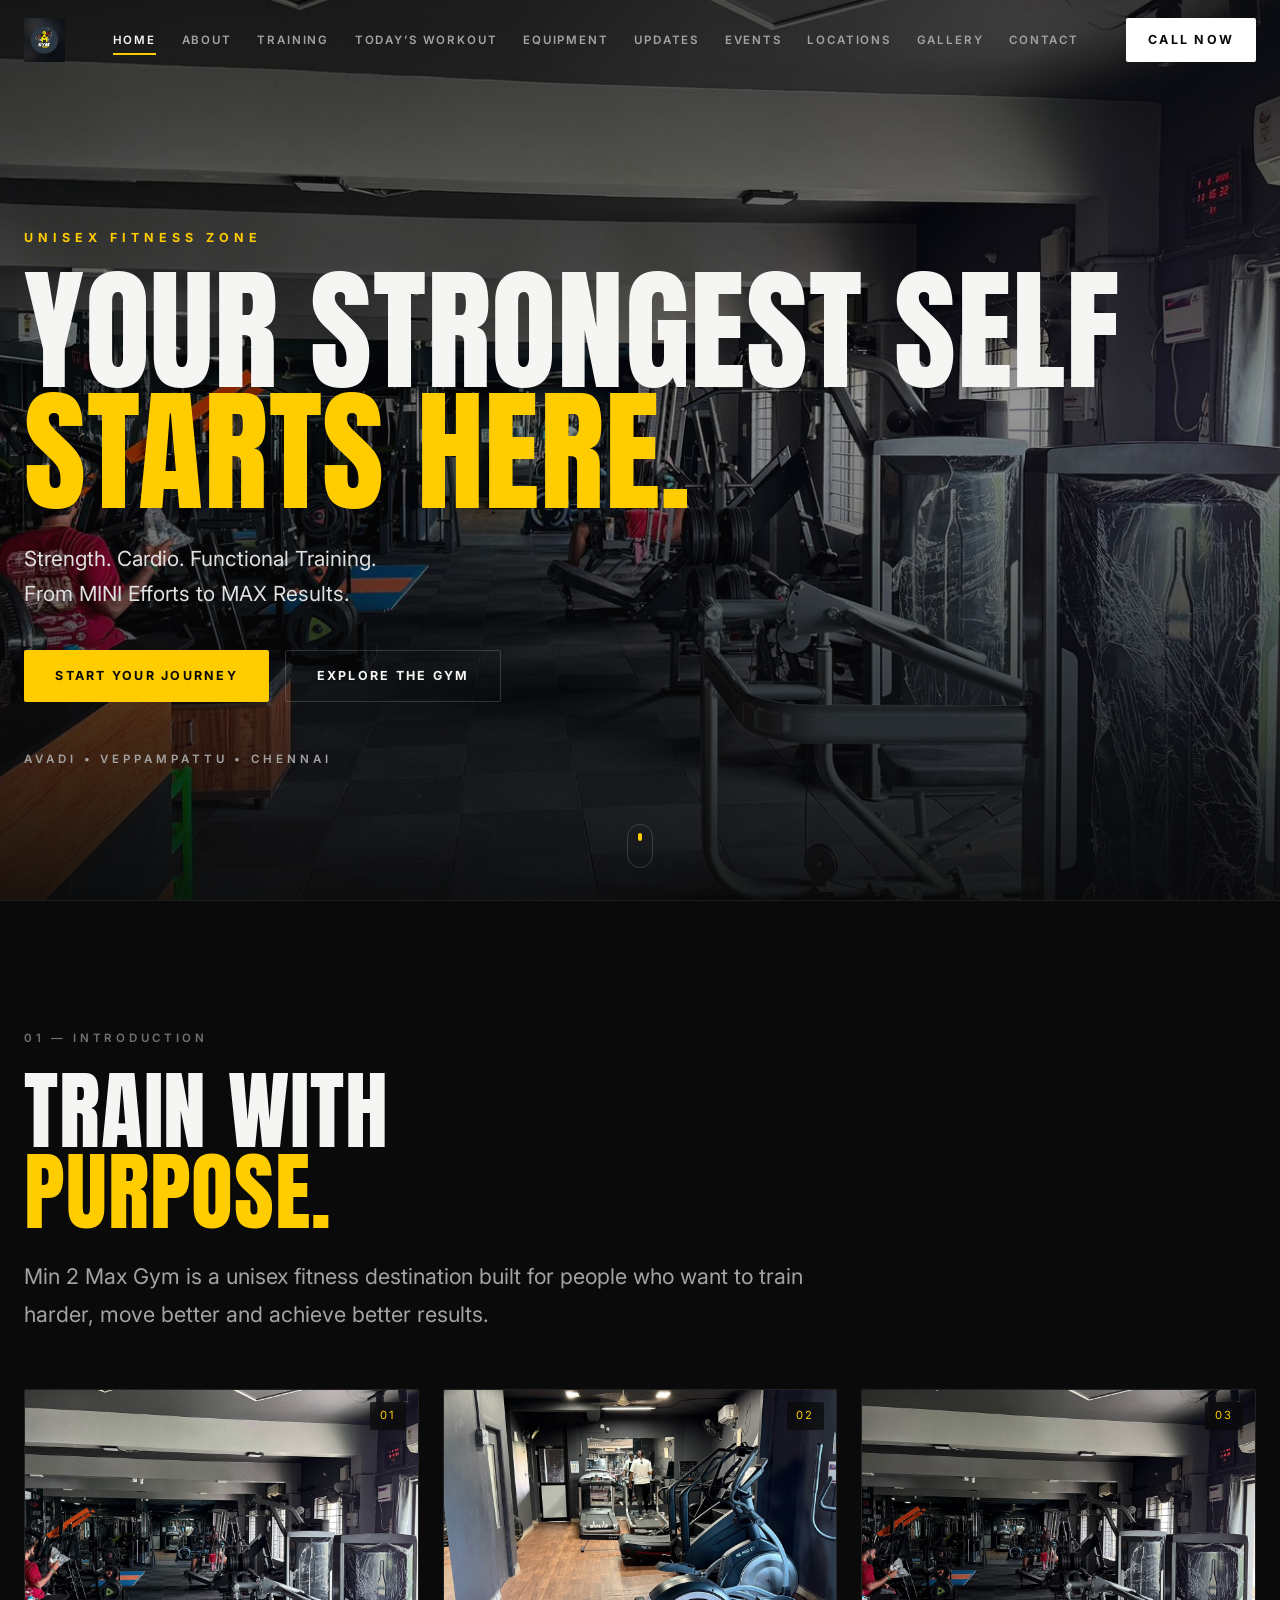
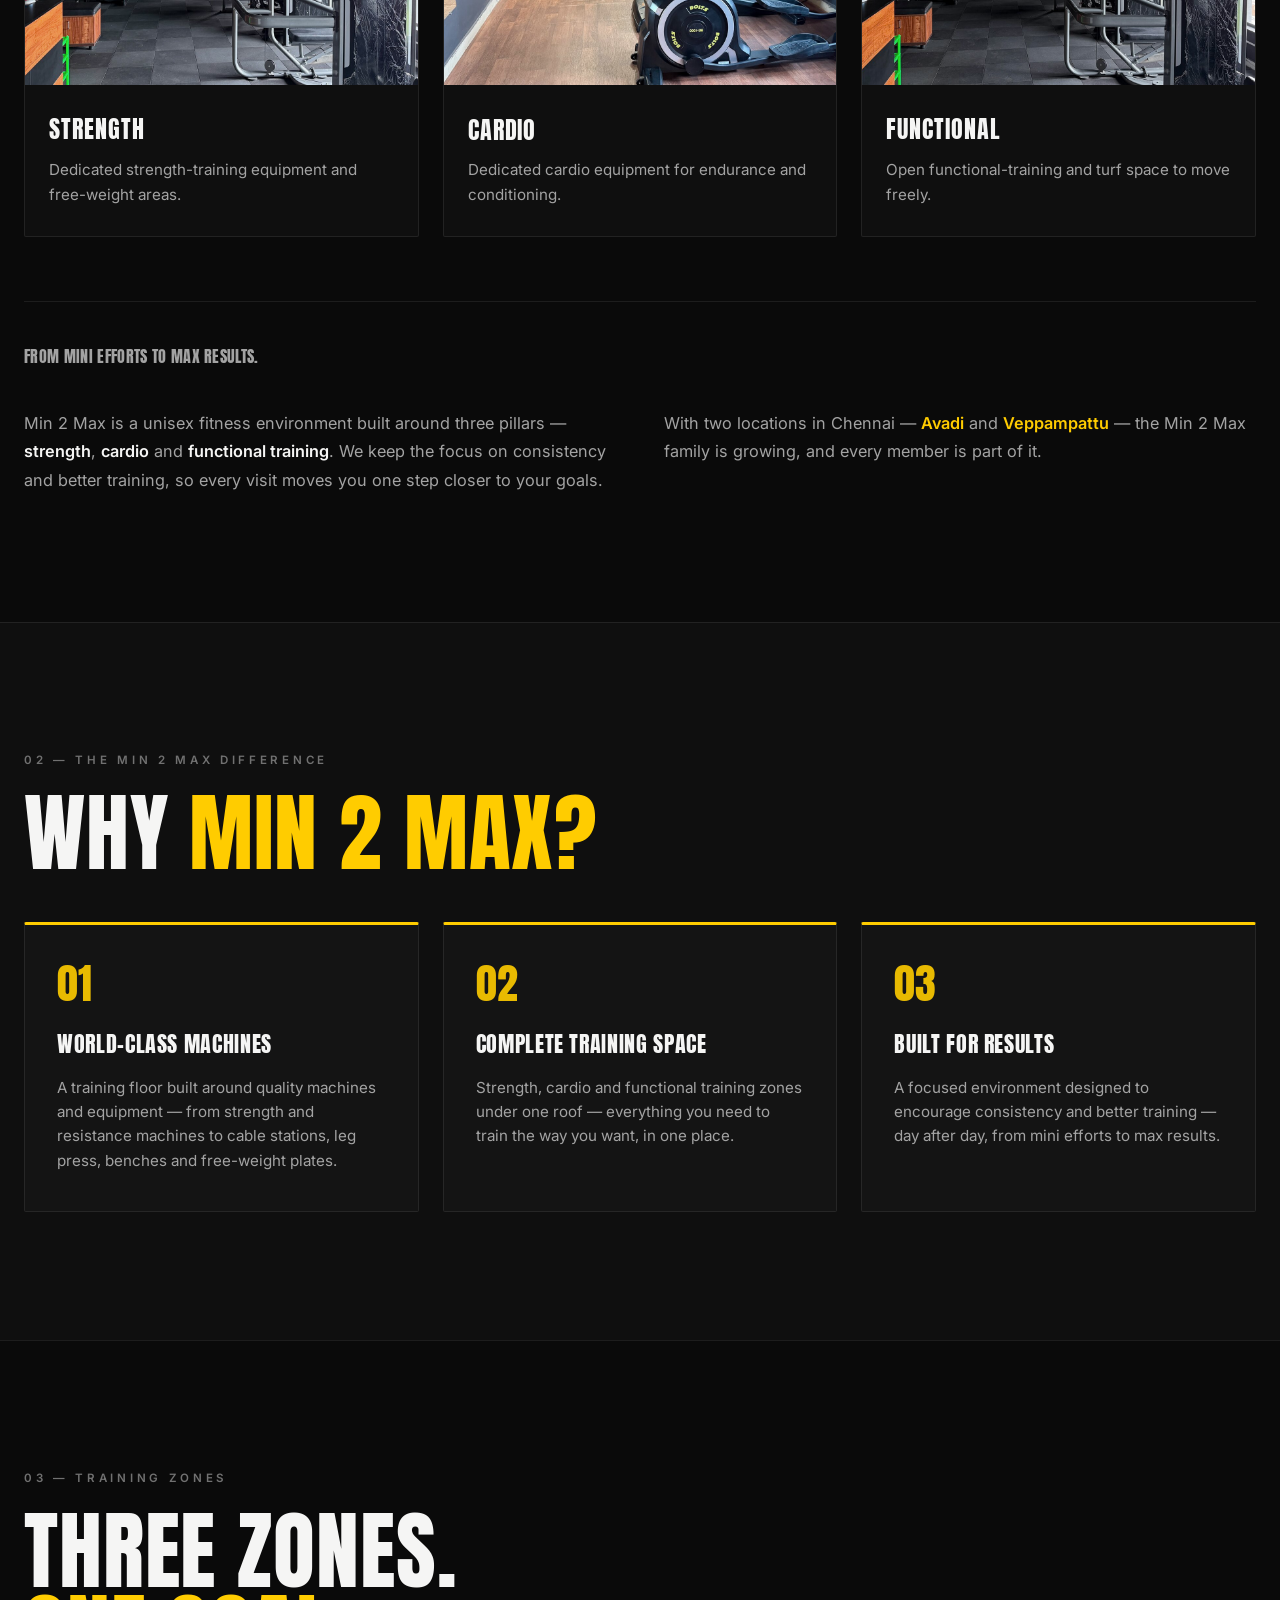
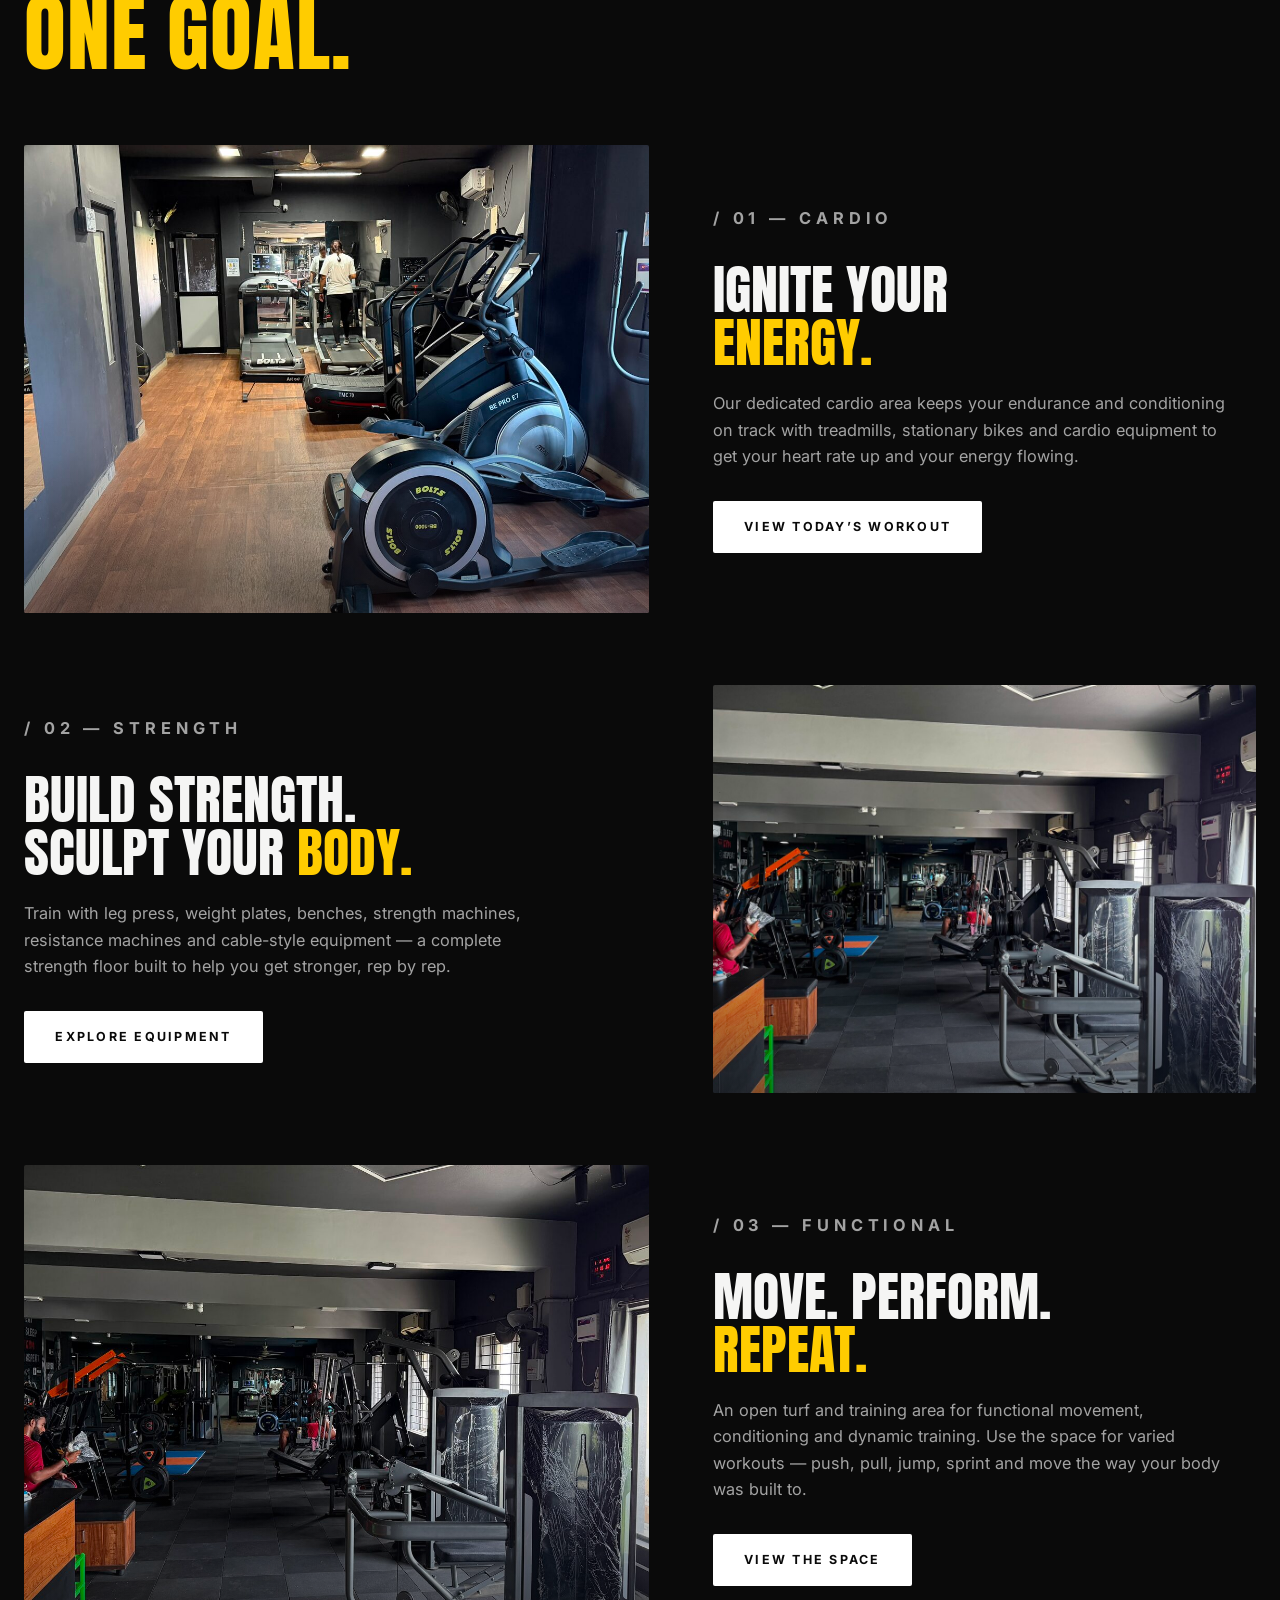
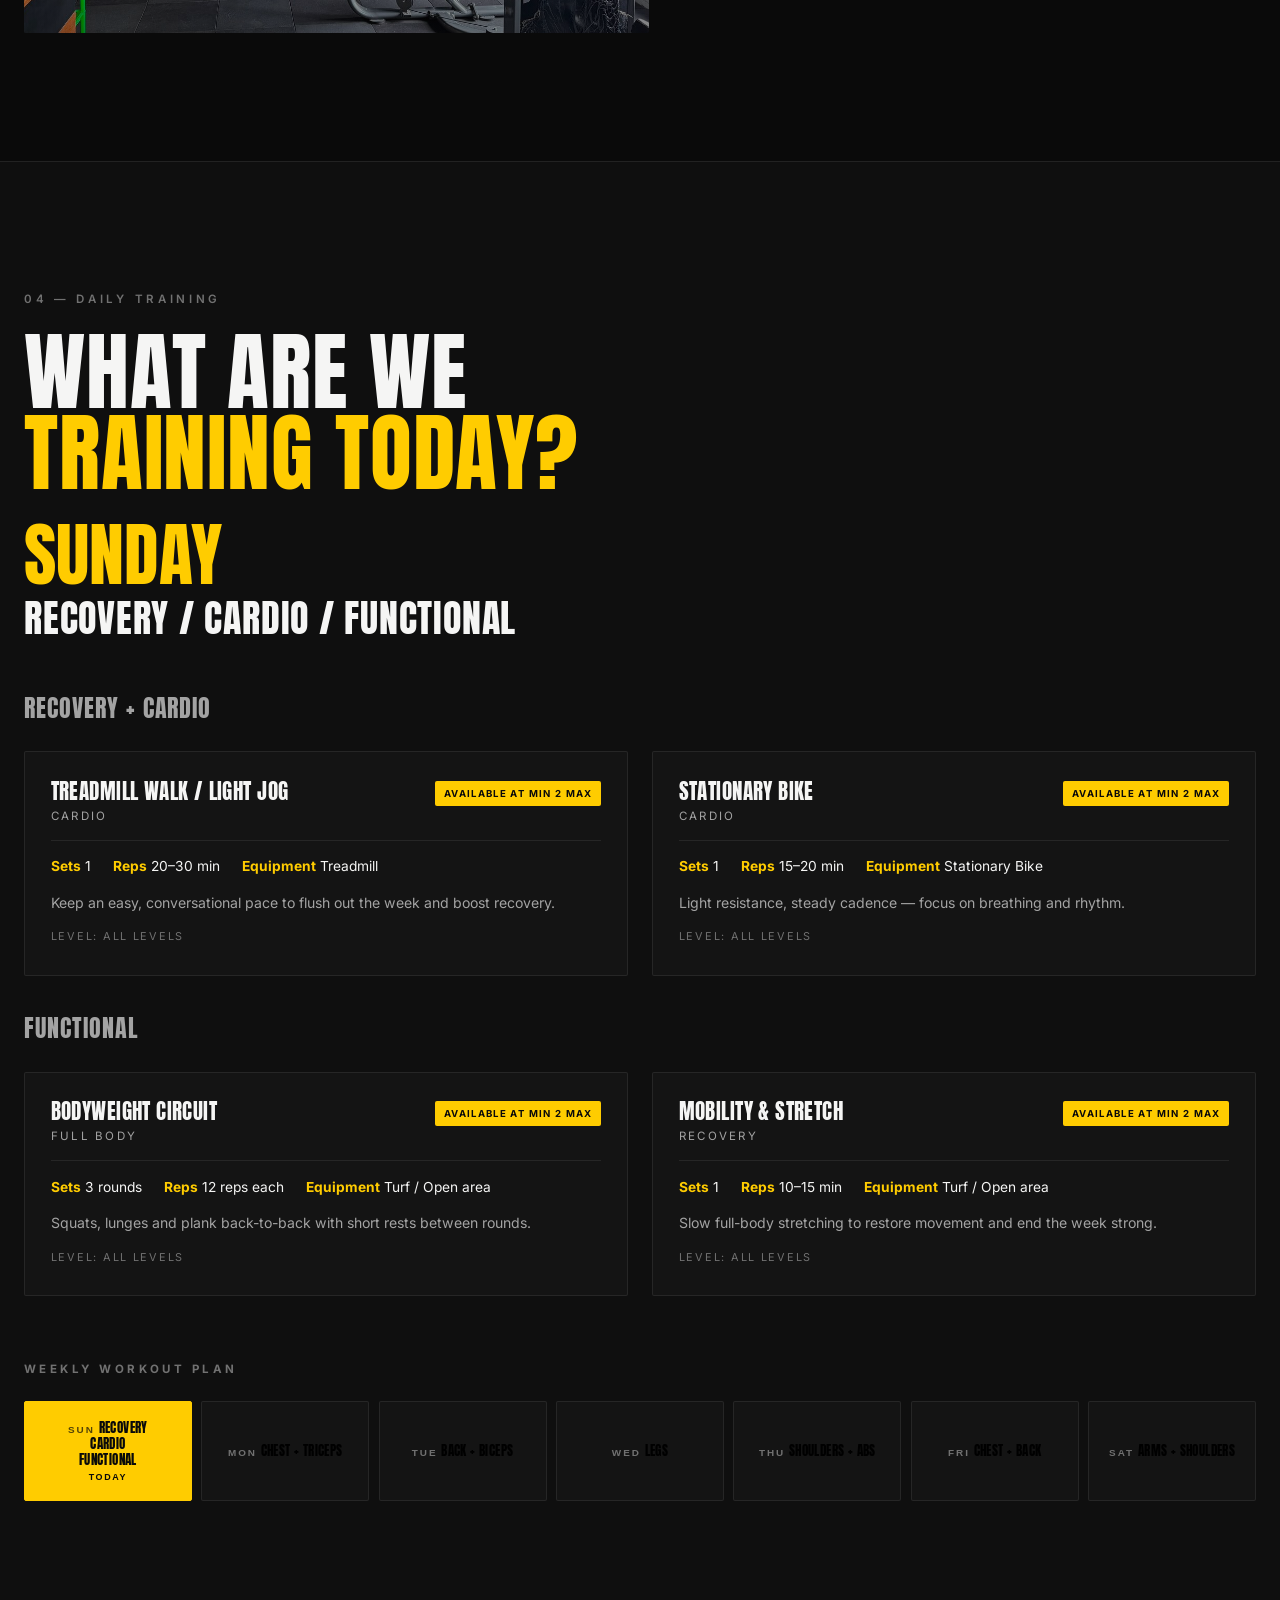
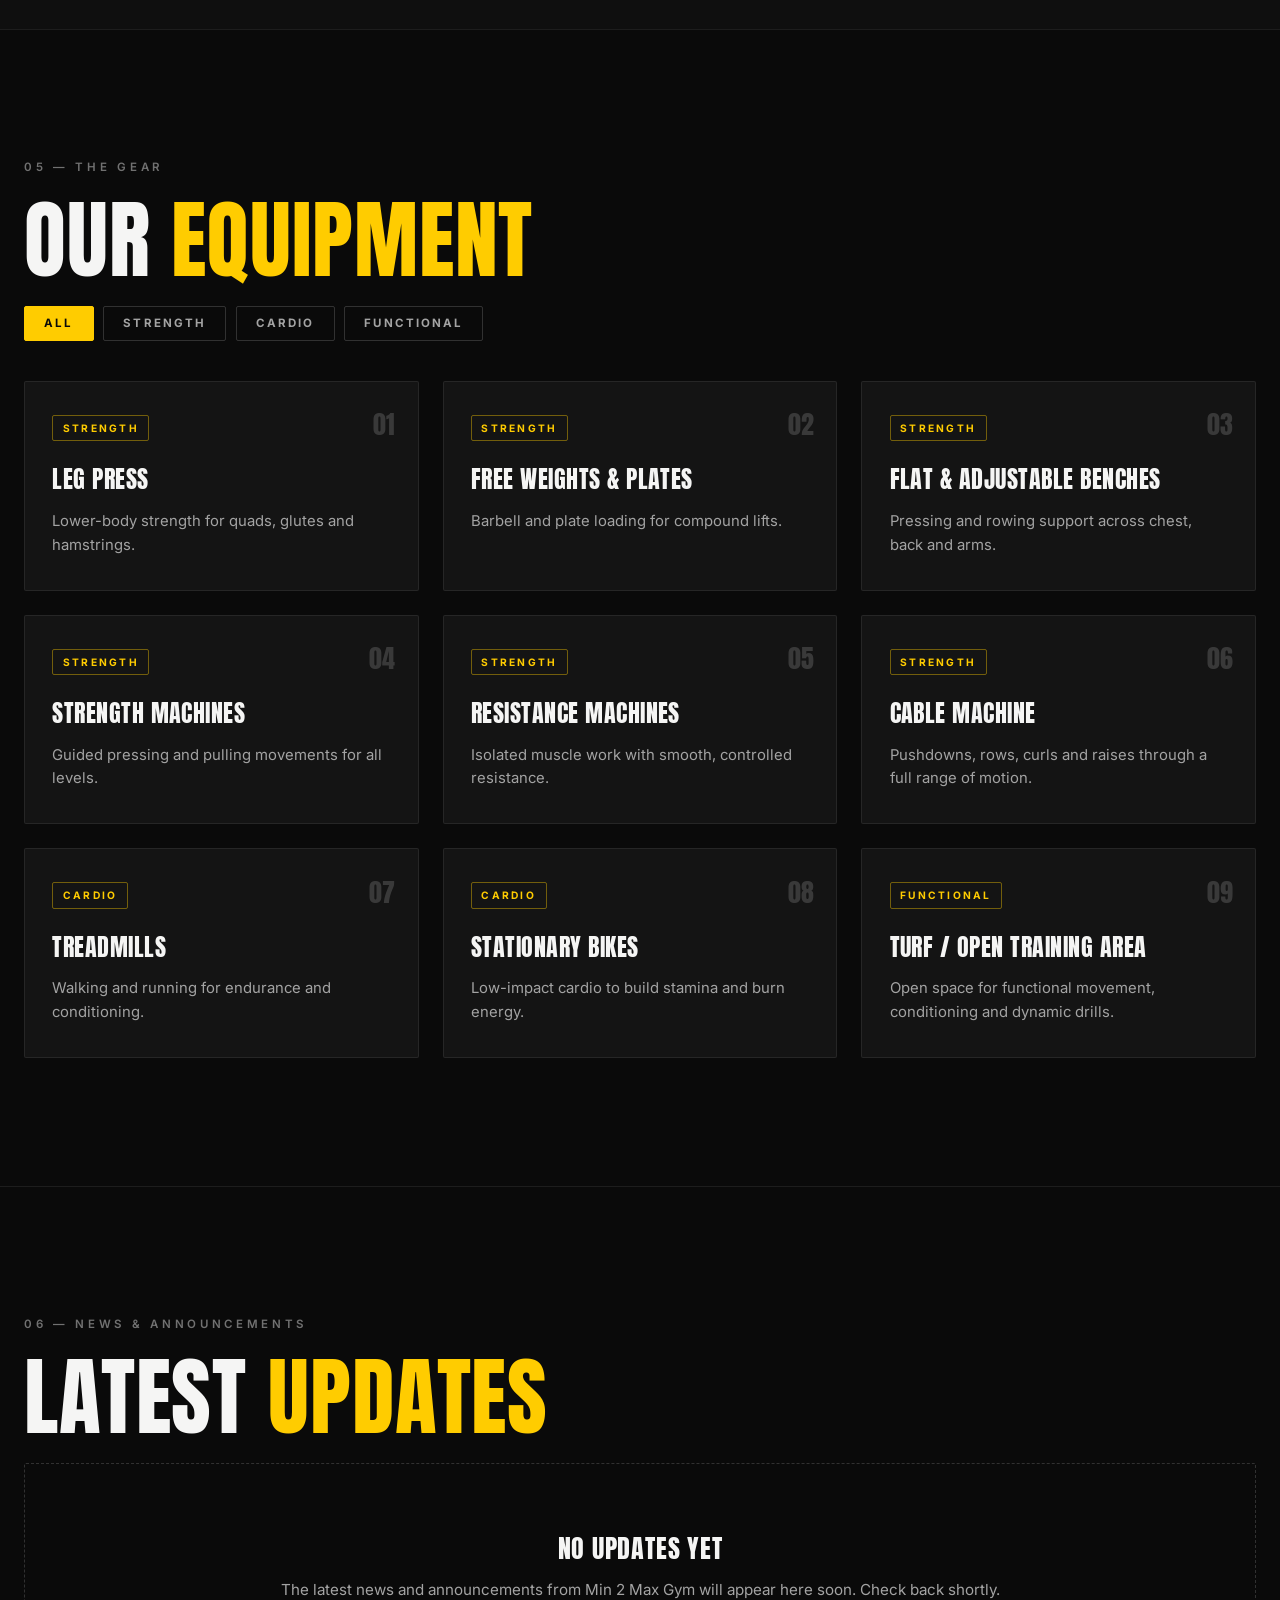
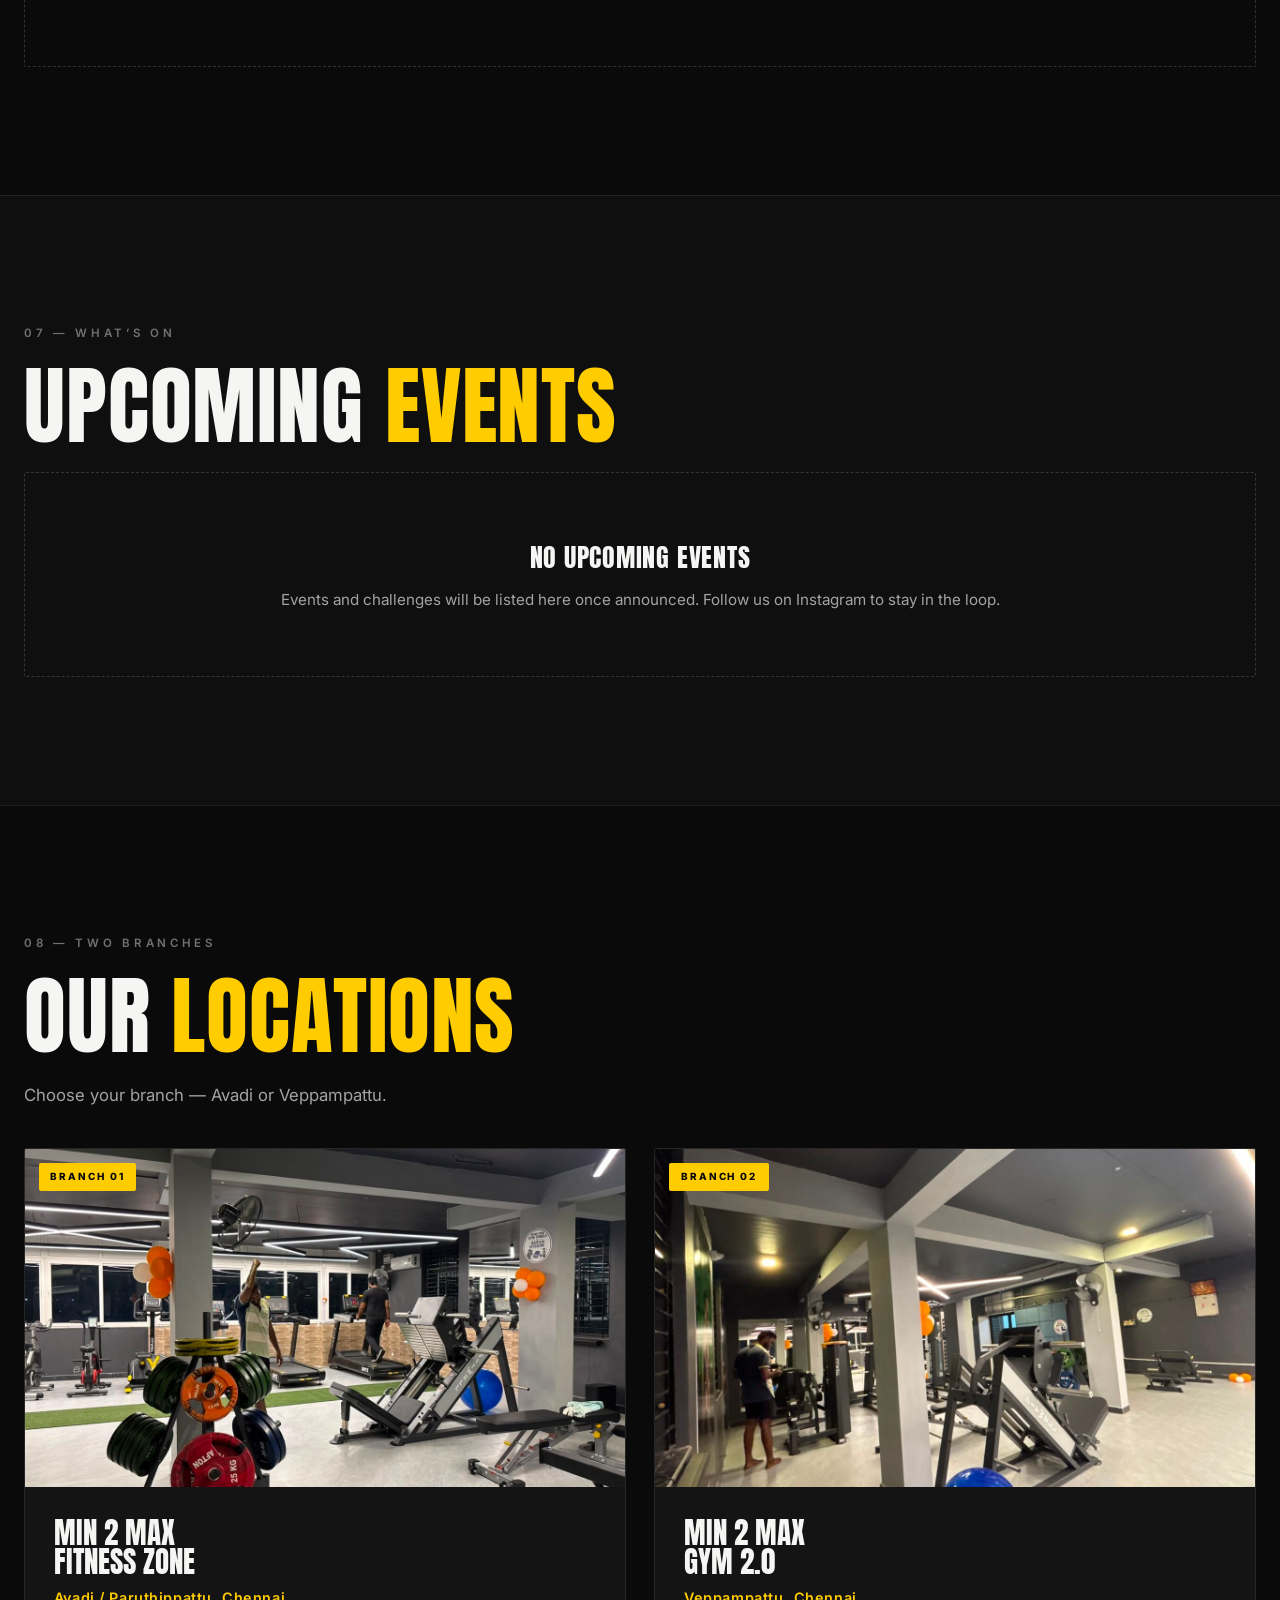
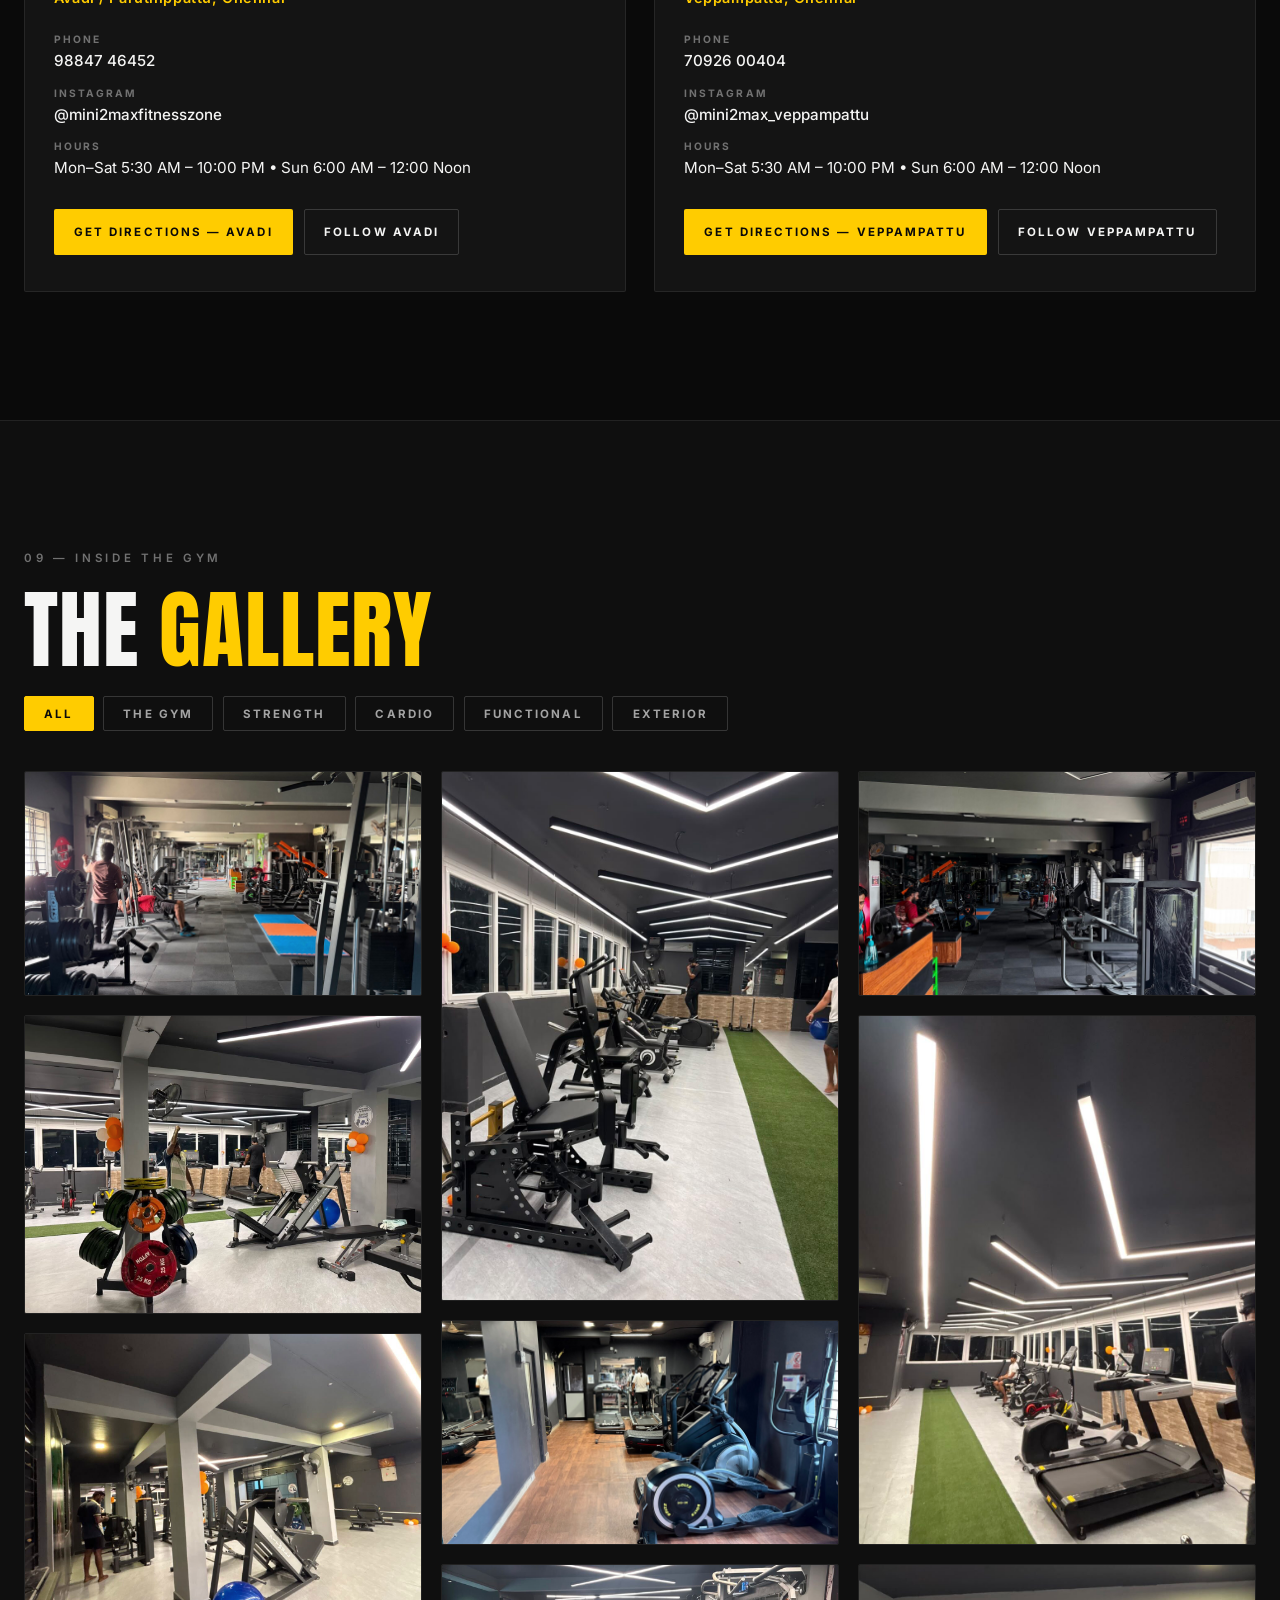
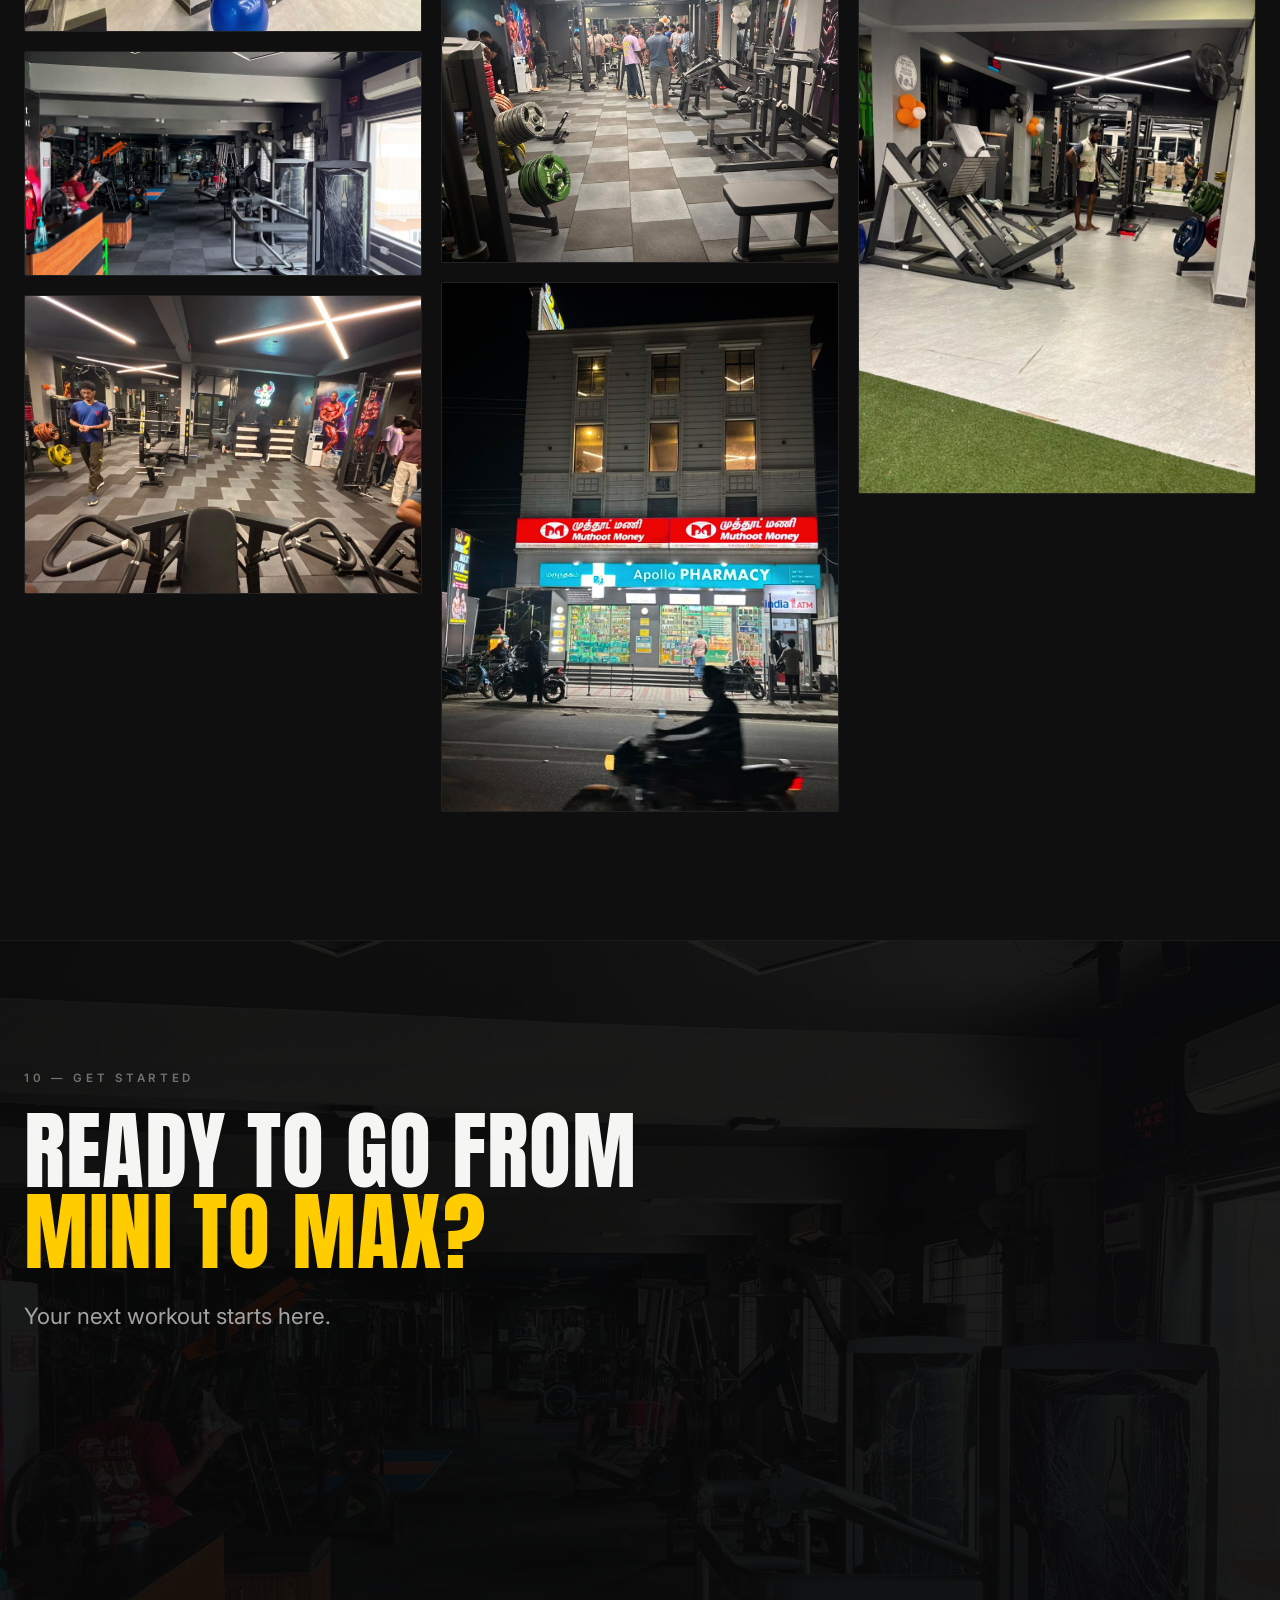
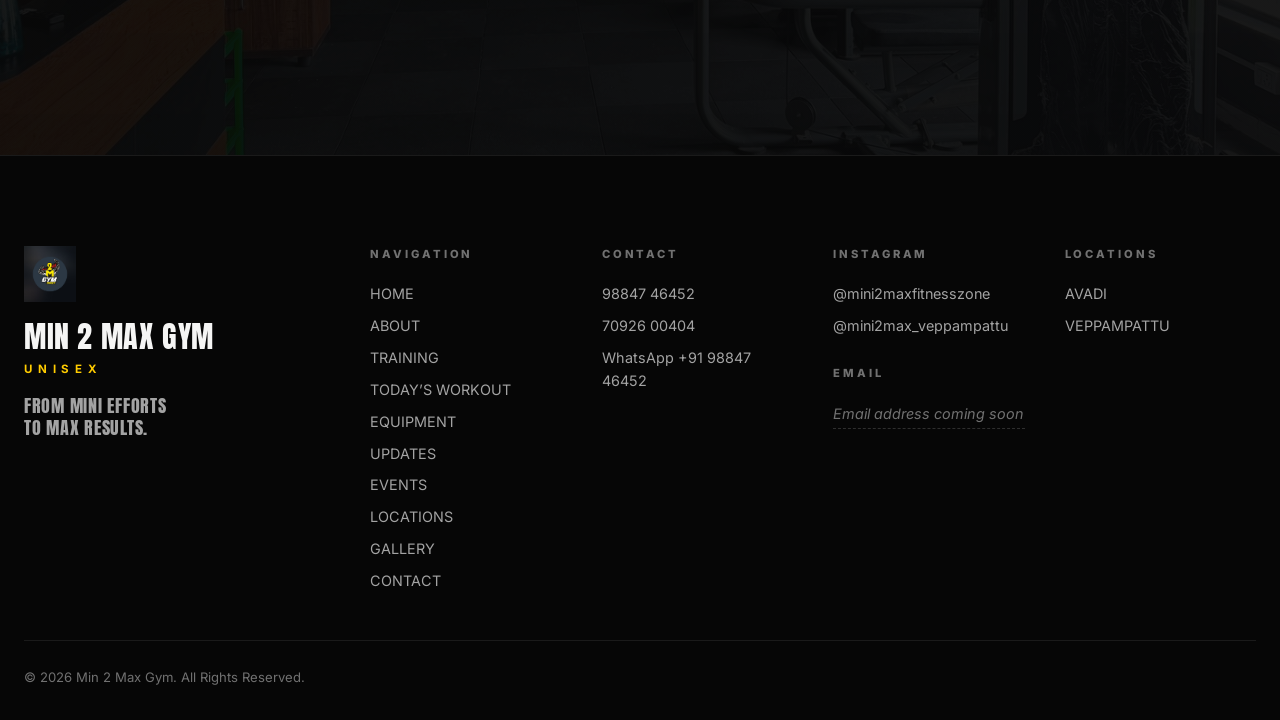
==== index.html @ 4db05a83 "Add files via upload" ====
<!DOCTYPE html>
<html lang="en">
<head>
<meta charset="UTF-8" />
<meta name="viewport" content="width=device-width, initial-scale=1.0" />
<title>MIN 2 MAX GYM — From Mini Efforts to Max Results</title>
<meta name="description" content="Min 2 Max Gym — a unisex fitness destination with two locations in Avadi and Veppampattu, Chennai. Strength, Cardio, Functional Training." />
<link rel="preconnect" href="https://fonts.googleapis.com" />
<link rel="preconnect" href="https://fonts.gstatic.com" crossorigin />
<link href="https://fonts.googleapis.com/css2?family=Anton&family=Inter:wght@300;400;500;600;700&display=swap" rel="stylesheet" />
<link rel="stylesheet" href="css/style.css" />
</head>
<body>

<!-- ===================== NAVBAR ===================== -->
<header class="nav" id="nav">
  <div class="nav__inner">
    <a href="#home" class="nav__logo" aria-label="Min 2 Max Gym home">
      <img src="images/logo.jpg" alt="Min 2 Max Gym logo" />
    </a>
    <nav class="nav__links" id="navLinks" aria-label="Primary navigation">
      <a href="#home" class="nav__link is-active">HOME</a>
      <a href="#about" class="nav__link">ABOUT</a>
      <a href="#training" class="nav__link">TRAINING</a>
      <a href="#workout" class="nav__link">TODAY&rsquo;S WORKOUT</a>
      <a href="#equipment" class="nav__link">EQUIPMENT</a>
      <a href="#updates" class="nav__link">UPDATES</a>
      <a href="#events" class="nav__link">EVENTS</a>
      <a href="#locations" class="nav__link">LOCATIONS</a>
      <a href="#gallery" class="nav__link">GALLERY</a>
      <a href="#contact" class="nav__link">CONTACT</a>
    </nav>
    <div class="nav__actions">
      <a href="tel:+919884746452" class="btn btn--solid nav__call">CALL NOW</a>
      <button class="nav__burger" id="navBurger" aria-label="Open menu" aria-expanded="false">
        <span></span><span></span><span></span>
      </button>
    </div>
  </div>
</header>

<!-- ===================== HERO ===================== -->
<section class="hero" id="home">
  <div class="hero__bg">
    <img src="images/hero.jpg" alt="Min 2 Max Gym interior" />
  </div>
  <div class="hero__overlay"></div>
  <div class="hero__content">
    <p class="hero__eyebrow reveal">UNISEX FITNESS ZONE</p>
    <h1 class="hero__title reveal" data-delay="1">
      <span>YOUR STRONGEST SELF</span><br />
      <span class="hero__accent">STARTS HERE.</span>
    </h1>
    <p class="hero__sub reveal" data-delay="2">Strength. Cardio. Functional Training.<br />From MINI Efforts to MAX Results.</p>
    <div class="hero__cta reveal" data-delay="3">
      <a href="#workout" class="btn btn--accent">START YOUR JOURNEY</a>
      <a href="#training" class="btn btn--ghost">EXPLORE THE GYM</a>
    </div>
    <p class="hero__meta reveal" data-delay="4">AVADI &bull; VEPPAMPATTU &bull; CHENNAI</p>
  </div>
  <a href="#about" class="hero__scroll" aria-label="Scroll down"><span></span></a>
</section>

<!-- ===================== INTRODUCTION ===================== -->
<section class="section intro" id="about">
  <div class="container">
    <p class="section__label reveal">01 — INTRODUCTION</p>
    <h2 class="section__title reveal">TRAIN WITH<br /><span class="accent">PURPOSE.</span></h2>
    <p class="intro__lead reveal">
      Min 2 Max Gym is a unisex fitness destination built for people who want to train harder, move better and achieve better results.
    </p>
    <div class="intro__grid">
      <a class="feature reveal" href="#training">
        <div class="feature__media">
          <img src="images/gym-wide-1.jpg" alt="Strength training area" loading="lazy" />
          <span class="feature__tag">01</span>
        </div>
        <div class="feature__body">
          <h3>STRENGTH</h3>
          <p>Dedicated strength-training equipment and free-weight areas.</p>
        </div>
      </a>
      <a class="feature reveal" href="#training">
        <div class="feature__media">
          <img src="images/gym-wide-2.jpg" alt="Cardio area" loading="lazy" />
          <span class="feature__tag">02</span>
        </div>
        <div class="feature__body">
          <h3>CARDIO</h3>
          <p>Dedicated cardio equipment for endurance and conditioning.</p>
        </div>
      </a>
      <a class="feature reveal" href="#training">
        <div class="feature__media">
          <img src="images/gym-wide-3.jpg" alt="Functional training area" loading="lazy" />
          <span class="feature__tag">03</span>
        </div>
        <div class="feature__body">
          <h3>FUNCTIONAL</h3>
          <p>Open functional-training and turf space to move freely.</p>
        </div>
      </a>
    </div>

    <div class="about__story reveal">
      <p class="about__story-heading">FROM MINI EFFORTS TO MAX RESULTS.</p>
      <p>Min 2 Max is a unisex fitness environment built around three pillars — <strong>strength</strong>, <strong>cardio</strong> and <strong>functional training</strong>. We keep the focus on consistency and better training, so every visit moves you one step closer to your goals.</p>
      <p>With two locations in Chennai — <span class="accent">Avadi</span> and <span class="accent">Veppampattu</span> — the Min 2 Max family is growing, and every member is part of it.</p>
    </div>
  </div>
</section>

<!-- ===================== WHY ===================== -->
<section class="section why" id="why">
  <div class="container">
    <p class="section__label reveal">02 — THE MIN 2 MAX DIFFERENCE</p>
    <h2 class="section__title reveal">WHY <span class="accent">MIN 2 MAX?</span></h2>
    <div class="why__grid">
      <div class="why-card reveal">
        <span class="why-card__num">01</span>
        <h3>WORLD-CLASS MACHINES</h3>
        <p>A training floor built around quality machines and equipment — from strength and resistance machines to cable stations, leg press, benches and free-weight plates.</p>
      </div>
      <div class="why-card reveal" data-delay="1">
        <span class="why-card__num">02</span>
        <h3>COMPLETE TRAINING SPACE</h3>
        <p>Strength, cardio and functional training zones under one roof — everything you need to train the way you want, in one place.</p>
      </div>
      <div class="why-card reveal" data-delay="2">
        <span class="why-card__num">03</span>
        <h3>BUILT FOR RESULTS</h3>
        <p>A focused environment designed to encourage consistency and better training — day after day, from mini efforts to max results.</p>
      </div>
    </div>
  </div>
</section>

<!-- ===================== TRAINING ===================== -->
<section class="section training" id="training">
  <div class="container">
    <p class="section__label reveal">03 — TRAINING ZONES</p>
    <h2 class="section__title reveal">THREE ZONES.<br /><span class="accent">ONE GOAL.</span></h2>

    <!-- CARDIO -->
    <div class="zone reveal">
      <div class="zone__media">
        <img src="images/gym-wide-2.jpg" alt="Cardio equipment at Min 2 Max Gym" loading="lazy" />
      </div>
      <div class="zone__body">
        <p class="zone__index">/ 01 — CARDIO</p>
        <h3>IGNITE YOUR<br /><span class="accent">ENERGY.</span></h3>
        <p>Our dedicated cardio area keeps your endurance and conditioning on track with treadmills, stationary bikes and cardio equipment to get your heart rate up and your energy flowing.</p>
        <a href="#workout" class="btn btn--solid">VIEW TODAY&rsquo;S WORKOUT</a>
      </div>
    </div>

    <!-- STRENGTH -->
    <div class="zone zone--reverse reveal">
      <div class="zone__media">
        <img src="images/gym-wide-1.jpg" alt="Strength training area at Min 2 Max Gym" loading="lazy" />
      </div>
      <div class="zone__body">
        <p class="zone__index">/ 02 — STRENGTH</p>
        <h3>BUILD STRENGTH.<br />SCULPT YOUR <span class="accent">BODY.</span></h3>
        <p>Train with leg press, weight plates, benches, strength machines, resistance machines and cable-style equipment — a complete strength floor built to help you get stronger, rep by rep.</p>
        <a href="#equipment" class="btn btn--solid">EXPLORE EQUIPMENT</a>
      </div>
    </div>

    <!-- FUNCTIONAL -->
    <div class="zone reveal">
      <div class="zone__media">
        <img src="images/gym-wide-3.jpg" alt="Functional training and turf area" loading="lazy" />
      </div>
      <div class="zone__body">
        <p class="zone__index">/ 03 — FUNCTIONAL</p>
        <h3>MOVE. PERFORM.<br /><span class="accent">REPEAT.</span></h3>
        <p>An open turf and training area for functional movement, conditioning and dynamic training. Use the space for varied workouts — push, pull, jump, sprint and move the way your body was built to.</p>
        <a href="#gallery" class="btn btn--solid">VIEW THE SPACE</a>
      </div>
    </div>
  </div>
</section>

<!-- ===================== TODAY'S WORKOUT ===================== -->
<section class="section workout" id="workout">
  <div class="container">
    <p class="section__label reveal">04 — DAILY TRAINING</p>
    <h2 class="section__title reveal">WHAT ARE WE<br /><span class="accent">TRAINING TODAY?</span></h2>
    <p class="workout__day reveal" id="workoutDay">—</p>
    <p class="workout__focus reveal" id="workoutFocus">—</p>
    <div class="workout__grid" id="workoutGrid"></div>

    <!-- Weekly selector -->
    <div class="week reveal">
      <p class="week__title">WEEKLY WORKOUT PLAN</p>
      <div class="week__track" id="weekTrack"></div>
    </div>
  </div>
</section>

<!-- ===================== EQUIPMENT ===================== -->
<section class="section equipment" id="equipment">
  <div class="container">
    <p class="section__label reveal">05 — THE GEAR</p>
    <h2 class="section__title reveal">OUR <span class="accent">EQUIPMENT</span></h2>
    <div class="equipment__filters reveal" id="equipmentFilters">
      <button class="chip is-active" data-cat="all">ALL</button>
      <button class="chip" data-cat="strength">STRENGTH</button>
      <button class="chip" data-cat="cardio">CARDIO</button>
      <button class="chip" data-cat="functional">FUNCTIONAL</button>
    </div>
    <div class="equipment__grid" id="equipmentGrid"></div>
  </div>
</section>

<!-- ===================== UPDATES ===================== -->
<section class="section updates" id="updates">
  <div class="container">
    <p class="section__label reveal">06 — NEWS &amp; ANNOUNCEMENTS</p>
    <h2 class="section__title reveal">LATEST <span class="accent">UPDATES</span></h2>
    <div class="updates__grid" id="updatesGrid"></div>
  </div>
</section>

<!-- ===================== EVENTS ===================== -->
<section class="section events" id="events">
  <div class="container">
    <p class="section__label reveal">07 — WHAT&rsquo;S ON</p>
    <h2 class="section__title reveal">UPCOMING <span class="accent">EVENTS</span></h2>
    <div class="events__grid" id="eventsGrid"></div>
  </div>
</section>

<!-- ===================== LOCATIONS ===================== -->
<section class="section locations" id="locations">
  <div class="container">
    <p class="section__label reveal">08 — TWO BRANCHES</p>
    <h2 class="section__title reveal">OUR <span class="accent">LOCATIONS</span></h2>
    <p class="locations__sub reveal">Choose your branch — Avadi or Veppampattu.</p>

    <div class="locations__grid">
      <!-- AVADI -->
      <article class="branch reveal">
        <div class="branch__media">
          <img src="images/gym-land-1.jpg" alt="Min 2 Max Fitness Zone — Avadi" loading="lazy" />
          <span class="branch__flag">BRANCH 01</span>
        </div>
        <div class="branch__body">
          <h3>MIN 2 MAX<br />FITNESS ZONE</h3>
          <p class="branch__loc">Avadi / Paruthippattu, Chennai</p>
          <ul class="branch__list">
            <li><span class="lbl">Phone</span><a href="tel:+919884746452">98847 46452</a></li>
            <li><span class="lbl">Instagram</span><a href="https://www.instagram.com/mini2maxfitnesszone/" target="_blank" rel="noopener">@mini2maxfitnesszone</a></li>
            <li><span class="lbl">Hours</span><span>Mon–Sat 5:30 AM – 10:00 PM &bull; Sun 6:00 AM – 12:00 Noon</span></li>
          </ul>
          <div class="branch__actions">
            <a href="https://share.google/UzKYLdNS9zgzcPsL4" target="_blank" rel="noopener" class="btn btn--accent">GET DIRECTIONS — AVADI</a>
            <a href="https://www.instagram.com/mini2maxfitnesszone/" target="_blank" rel="noopener" class="btn btn--ghost">FOLLOW AVADI</a>
          </div>
        </div>
      </article>

      <!-- VEPPAMPATTU -->
      <article class="branch reveal">
        <div class="branch__media">
          <img src="images/gym-land-2.jpg" alt="Min 2 Max Gym 2.0 — Veppampattu" loading="lazy" />
          <span class="branch__flag">BRANCH 02</span>
        </div>
        <div class="branch__body">
          <h3>MIN 2 MAX<br />GYM 2.0</h3>
          <p class="branch__loc">Veppampattu, Chennai</p>
          <ul class="branch__list">
            <li><span class="lbl">Phone</span><a href="tel:+917092600404">70926 00404</a></li>
            <li><span class="lbl">Instagram</span><a href="https://www.instagram.com/mini2max_veppampattu/" target="_blank" rel="noopener">@mini2max_veppampattu</a></li>
            <li><span class="lbl">Hours</span><span>Mon–Sat 5:30 AM – 10:00 PM &bull; Sun 6:00 AM – 12:00 Noon</span></li>
          </ul>
          <div class="branch__actions">
            <a href="https://share.google/XHjRsDds9cBxjZMme" target="_blank" rel="noopener" class="btn btn--accent">GET DIRECTIONS — VEPPAMPATTU</a>
            <a href="https://www.instagram.com/mini2max_veppampattu/" target="_blank" rel="noopener" class="btn btn--ghost">FOLLOW VEPPAMPATTU</a>
          </div>
        </div>
      </article>
    </div>
  </div>
</section>

<!-- ===================== GALLERY ===================== -->
<section class="section gallery" id="gallery">
  <div class="container">
    <p class="section__label reveal">09 — INSIDE THE GYM</p>
    <h2 class="section__title reveal">THE <span class="accent">GALLERY</span></h2>
    <div class="gallery__filters reveal" id="galleryFilters">
      <button class="chip is-active" data-cat="all">ALL</button>
      <button class="chip" data-cat="gym">THE GYM</button>
      <button class="chip" data-cat="strength">STRENGTH</button>
      <button class="chip" data-cat="cardio">CARDIO</button>
      <button class="chip" data-cat="functional">FUNCTIONAL</button>
      <button class="chip" data-cat="exterior">EXTERIOR</button>
    </div>
    <div class="gallery__grid" id="galleryGrid"></div>
  </div>
</section>

<!-- ===================== CONTACT ===================== -->
<section class="section contact" id="contact">
  <div class="contact__inner container">
    <p class="section__label reveal">10 — GET STARTED</p>
    <h2 class="section__title reveal">READY TO GO FROM<br /><span class="accent">MINI TO MAX?</span></h2>
    <p class="contact__sub reveal">Your next workout starts here.</p>

    <div class="contact__grid">
      <div class="contact__block reveal">
        <h4>CALL</h4>
        <a href="tel:+919884746452">98847 46452</a>
        <a href="tel:+917092600404">70926 00404</a>
      </div>
      <div class="contact__block reveal" data-delay="1">
        <h4>WHATSAPP</h4>
        <a href="https://wa.me/919884746452" target="_blank" rel="noopener">+91 98847 46452</a>
      </div>
      <div class="contact__block reveal" data-delay="2">
        <h4>INSTAGRAM</h4>
        <a href="https://www.instagram.com/mini2maxfitnesszone/" target="_blank" rel="noopener">@mini2maxfitnesszone</a>
        <a href="https://www.instagram.com/mini2max_veppampattu/" target="_blank" rel="noopener">@mini2max_veppampattu</a>
      </div>
      <div class="contact__block reveal" data-delay="3">
        <h4>EMAIL</h4>
        <span class="email-slot" id="contactEmail">Email address coming soon</span>
      </div>
      <div class="contact__block reveal" data-delay="4">
        <h4>LOCATIONS</h4>
        <span>AVADI</span>
        <span>VEPPAMPATTU</span>
      </div>
    </div>

    <div class="contact__cta reveal">
      <a href="tel:+919884746452" class="btn btn--accent">CALL NOW</a>
      <a href="https://wa.me/919884746452" target="_blank" rel="noopener" class="btn btn--solid">WHATSAPP</a>
      <a href="#locations" class="btn btn--ghost">GET DIRECTIONS</a>
    </div>
  </div>
</section>

<!-- ===================== FOOTER ===================== -->
<footer class="footer">
  <div class="container">
    <div class="footer__top">
      <div class="footer__brand">
        <img src="images/logo.jpg" alt="Min 2 Max Gym logo" class="footer__logo" />
        <h2 class="footer__name">MIN 2 MAX GYM</h2>
        <p class="footer__tag">UNISEX</p>
        <p class="footer__motto">FROM MINI EFFORTS<br />TO MAX RESULTS.</p>
      </div>

      <div class="footer__col">
        <h4>NAVIGATION</h4>
        <a href="#home">HOME</a>
        <a href="#about">ABOUT</a>
        <a href="#training">TRAINING</a>
        <a href="#workout">TODAY&rsquo;S WORKOUT</a>
        <a href="#equipment">EQUIPMENT</a>
        <a href="#updates">UPDATES</a>
        <a href="#events">EVENTS</a>
        <a href="#locations">LOCATIONS</a>
        <a href="#gallery">GALLERY</a>
        <a href="#contact">CONTACT</a>
      </div>

      <div class="footer__col">
        <h4>CONTACT</h4>
        <a href="tel:+919884746452">98847 46452</a>
        <a href="tel:+917092600404">70926 00404</a>
        <a href="https://wa.me/919884746452" target="_blank" rel="noopener">WhatsApp +91 98847 46452</a>
      </div>

      <div class="footer__col">
        <h4>INSTAGRAM</h4>
        <a href="https://www.instagram.com/mini2maxfitnesszone/" target="_blank" rel="noopener">@mini2maxfitnesszone</a>
        <a href="https://www.instagram.com/mini2max_veppampattu/" target="_blank" rel="noopener">@mini2max_veppampattu</a>
        <h4 class="footer__col-gap">EMAIL</h4>
        <span class="email-slot" id="footerEmail">Email address coming soon</span>
      </div>

      <div class="footer__col">
        <h4>LOCATIONS</h4>
        <span>AVADI</span>
        <span>VEPPAMPATTU</span>
      </div>
    </div>

    <div class="footer__bottom">
      <p>&copy; 2026 Min 2 Max Gym. All Rights Reserved.</p>
    </div>
  </div>
</footer>

<!-- ===================== MOBILE ACTION BAR ===================== -->
<div class="mobilebar" id="mobileBar">
  <a href="tel:+919884746452" class="mobilebar__btn">CALL</a>
  <a href="https://wa.me/919884746452" target="_blank" rel="noopener" class="mobilebar__btn mobilebar__btn--wa">WHATSAPP</a>
  <button class="mobilebar__btn" id="mapBtn">MAP</button>
</div>
<div class="map-pop" id="mapPop" hidden>
  <p class="map-pop__title">Choose your branch</p>
  <a href="https://share.google/UzKYLdNS9zgzcPsL4" target="_blank" rel="noopener" class="map-pop__item">AVADI</a>
  <a href="https://share.google/XHjRsDds9cBxjZMme" target="_blank" rel="noopener" class="map-pop__item">VEPPAMPATTU</a>
</div>

<!-- ===================== LIGHTBOX ===================== -->
<div class="lightbox" id="lightbox" hidden>
  <button class="lightbox__close" id="lightboxClose" aria-label="Close">&times;</button>
  <button class="lightbox__nav lightbox__prev" id="lightboxPrev" aria-label="Previous">&#8249;</button>
  <img class="lightbox__img" id="lightboxImg" src="" alt="Gallery image" />
  <button class="lightbox__nav lightbox__next" id="lightboxNext" aria-label="Next">&#8250;</button>
</div>

<script src="js/main.js"></script>
</body>
</html>
---- css/style.css ----
/* ============================================================
   MIN 2 MAX GYM — Premium dark fitness theme
   ============================================================ */

:root {
  --bg: #0a0a0a;
  --bg-2: #0f0f0f;
  --panel: #141414;
  --panel-2: #191919;
  --line: rgba(255, 255, 255, 0.08);
  --line-strong: rgba(255, 255, 255, 0.16);
  --text: #f5f5f4;
  --muted: #a3a3a3;
  --muted-2: #717171;
  --accent: #ffcc00;
  --accent-2: #ff8a00;
  --font-display: "Anton", "Arial Black", "Impact", sans-serif;
  --font-body: "Inter", -apple-system, BlinkMacSystemFont, "Segoe UI", sans-serif;
  --ease: cubic-bezier(0.22, 1, 0.36, 1);
}

* { margin: 0; padding: 0; box-sizing: border-box; }

/* The HTML `hidden` attribute must always win — this prevents the
   lightbox / map popover (display:flex) from showing on page load. */
[hidden] { display: none !important; }

html { scroll-behavior: smooth; }

body {
  background: var(--bg);
  color: var(--text);
  font-family: var(--font-body);
  font-weight: 400;
  line-height: 1.6;
  -webkit-font-smoothing: antialiased;
  overflow-x: hidden;
}

img { display: block; max-width: 100%; }
a { color: inherit; text-decoration: none; }

.container {
  width: min(1320px, 100% - 48px);
  margin-inline: auto;
}

/* ---------- Typography ---------- */
.section__label {
  font-size: 0.72rem;
  letter-spacing: 0.32em;
  text-transform: uppercase;
  color: var(--muted-2);
  font-weight: 600;
  margin-bottom: 1.4rem;
}

.section__title {
  font-family: var(--font-display);
  font-weight: 400;
  font-size: clamp(2.6rem, 7vw, 5.4rem);
  line-height: 0.94;
  letter-spacing: 0.01em;
  text-transform: uppercase;
  margin-bottom: 1.6rem;
}

.accent { color: var(--accent); }

/* ---------- Buttons ---------- */
.btn {
  display: inline-flex;
  align-items: center;
  justify-content: center;
  gap: 0.5rem;
  padding: 0.95rem 1.9rem;
  font-family: var(--font-body);
  font-size: 0.78rem;
  font-weight: 700;
  letter-spacing: 0.18em;
  text-transform: uppercase;
  border: 1px solid transparent;
  border-radius: 2px;
  cursor: pointer;
  position: relative;
  overflow: hidden;
  transition: transform 0.3s var(--ease), background 0.3s var(--ease),
    color 0.3s var(--ease), border-color 0.3s var(--ease);
}

.btn--accent {
  background: var(--accent);
  color: #0a0a0a;
}
.btn--accent:hover {
  background: #e6b800;
  transform: translateY(-2px);
}

.btn--solid {
  background: #fff;
  color: #0a0a0a;
}
.btn--solid:hover {
  background: var(--accent);
  transform: translateY(-2px);
}

.btn--ghost {
  background: transparent;
  color: var(--text);
  border-color: var(--line-strong);
}
.btn--ghost:hover {
  border-color: var(--accent);
  color: var(--accent);
  transform: translateY(-2px);
}

/* ============================================================
   NAVBAR
   ============================================================ */
.nav {
  position: fixed;
  top: 0;
  left: 0;
  right: 0;
  z-index: 100;
  transition: background 0.4s var(--ease), backdrop-filter 0.4s var(--ease),
    border-color 0.4s var(--ease), padding 0.4s var(--ease);
  border-bottom: 1px solid transparent;
}
.nav__inner {
  display: flex;
  align-items: center;
  justify-content: space-between;
  gap: 1rem;
  width: min(1440px, 100% - 48px);
  margin-inline: auto;
  padding: 1.1rem 0;
  transition: padding 0.4s var(--ease);
}
.nav__logo img { height: 44px; width: auto; }
.nav__links {
  display: flex;
  align-items: center;
  gap: 1.6rem;
}
.nav__link {
  font-size: 0.72rem;
  font-weight: 600;
  letter-spacing: 0.16em;
  color: var(--muted);
  position: relative;
  transition: color 0.3s var(--ease);
}
.nav__link::after {
  content: "";
  position: absolute;
  left: 0;
  bottom: -6px;
  width: 0;
  height: 2px;
  background: var(--accent);
  transition: width 0.3s var(--ease);
}
.nav__link:hover, .nav__link.is-active { color: var(--text); }
.nav__link:hover::after, .nav__link.is-active::after { width: 100%; }
.nav__actions { display: flex; align-items: center; gap: 1rem; }
.nav__call { padding: 0.7rem 1.3rem; }

.nav__burger {
  display: none;
  flex-direction: column;
  gap: 5px;
  background: none;
  border: none;
  cursor: pointer;
  padding: 6px;
}
.nav__burger span {
  width: 26px;
  height: 2px;
  background: var(--text);
  transition: transform 0.3s var(--ease), opacity 0.3s var(--ease);
}

/* scrolled state */
.nav.is-scrolled {
  background: rgba(10, 10, 10, 0.72);
  backdrop-filter: blur(16px);
  -webkit-backdrop-filter: blur(16px);
  border-color: var(--line);
}
.nav.is-scrolled .nav__inner { padding: 0.7rem 0; }

/* ============================================================
   HERO
   ============================================================ */
.hero {
  position: relative;
  min-height: 100svh;
  display: flex;
  align-items: center;
  overflow: hidden;
}
.hero__bg {
  position: absolute;
  inset: 0;
  z-index: 0;
  overflow: hidden;
}
.hero__bg img {
  width: 100%;
  height: 100%;
  object-fit: cover;
  transform: scale(1.02);
  animation: heroZoom 26s ease-in-out infinite alternate;
  will-change: transform;
}
@keyframes heroZoom {
  from { transform: scale(1.02); }
  to { transform: scale(1.14); }
}
@media (prefers-reduced-motion: reduce) {
  .hero__bg img { animation: none; }
}
.hero__overlay {
  position: absolute;
  inset: 0;
  z-index: 1;
  background: linear-gradient(180deg, rgba(8,8,8,0.72) 0%, rgba(8,8,8,0.42) 45%, rgba(8,8,8,0.92) 100%);
}
.hero__content {
  position: relative;
  z-index: 2;
  width: min(1320px, 100% - 48px);
  margin-inline: auto;
  padding-top: 6rem;
}
.hero__eyebrow {
  font-size: 0.78rem;
  letter-spacing: 0.4em;
  color: var(--accent);
  font-weight: 700;
  margin-bottom: 1.4rem;
}
.hero__title {
  font-family: var(--font-display);
  font-weight: 400;
  font-size: clamp(3.2rem, 10.5vw, 8.5rem);
  line-height: 0.9;
  text-transform: uppercase;
  letter-spacing: 0.005em;
}
.hero__accent { color: var(--accent); }
.hero__sub {
  margin-top: 1.8rem;
  font-size: clamp(1rem, 2vw, 1.3rem);
  color: #e0e0e0;
  font-weight: 400;
  line-height: 1.7;
}
.hero__cta {
  display: flex;
  flex-wrap: wrap;
  gap: 1rem;
  margin-top: 2.4rem;
}
.hero__meta {
  margin-top: 3rem;
  font-size: 0.72rem;
  letter-spacing: 0.34em;
  color: var(--muted);
  font-weight: 600;
}
.hero__scroll {
  position: absolute;
  left: 50%;
  bottom: 2rem;
  transform: translateX(-50%);
  z-index: 2;
  width: 26px;
  height: 44px;
  border: 1px solid var(--line-strong);
  border-radius: 14px;
}
.hero__scroll span {
  position: absolute;
  top: 8px;
  left: 50%;
  width: 4px;
  height: 8px;
  margin-left: -2px;
  background: var(--accent);
  border-radius: 2px;
  animation: scrollDot 1.8s var(--ease) infinite;
}
@keyframes scrollDot {
  0% { transform: translateY(0); opacity: 1; }
  70% { transform: translateY(16px); opacity: 0; }
  100% { transform: translateY(0); opacity: 0; }
}

/* ============================================================
   SECTIONS (shared)
   ============================================================ */
.section {
  padding: clamp(5rem, 10vw, 9rem) 0;
  border-top: 1px solid var(--line);
  position: relative;
}

/* ---------- Intro ---------- */
.intro__lead {
  max-width: 62ch;
  font-size: clamp(1.05rem, 2vw, 1.35rem);
  color: var(--muted);
  line-height: 1.75;
  margin-bottom: 3.5rem;
}
.intro__grid {
  display: grid;
  grid-template-columns: repeat(3, 1fr);
  gap: 1.5rem;
}
.feature {
  display: block;
  border: 1px solid var(--line);
  background: var(--bg-2);
  border-radius: 2px;
  overflow: hidden;
  transition: transform 0.4s var(--ease), border-color 0.4s var(--ease);
}
.feature:hover { transform: translateY(-6px); border-color: var(--line-strong); }
.feature__media {
  position: relative;
  aspect-ratio: 4 / 3;
  overflow: hidden;
}
.feature__media img {
  width: 100%;
  height: 100%;
  object-fit: cover;
  transition: transform 0.7s var(--ease);
  filter: grayscale(20%);
}
.feature:hover .feature__media img { transform: scale(1.08); filter: grayscale(0); }
.feature__tag {
  position: absolute;
  top: 12px;
  right: 12px;
  background: rgba(10,10,10,0.72);
  backdrop-filter: blur(6px);
  padding: 0.3rem 0.6rem;
  font-size: 0.7rem;
  letter-spacing: 0.2em;
  color: var(--accent);
  border-radius: 2px;
}
.feature__body { padding: 1.6rem 1.5rem 1.8rem; }
.feature__body h3 {
  font-family: var(--font-display);
  font-weight: 400;
  font-size: 1.5rem;
  letter-spacing: 0.04em;
  text-transform: uppercase;
  margin-bottom: 0.6rem;
}
.feature__body p { color: var(--muted); font-size: 0.95rem; }

.about__story {
  margin-top: 4rem;
  padding-top: 2.5rem;
  border-top: 1px solid var(--line);
  display: grid;
  grid-template-columns: 1fr 1fr;
  gap: 2rem 3rem;
}
.about__story-heading {
  grid-column: 1 / -1;
  font-family: var(--font-display);
  font-size: clamp(1.6rem, 3vw, 2.4rem);
  text-transform: uppercase;
  letter-spacing: 0.02em;
  color: var(--text);
  line-height: 1.05;
  margin-bottom: 0.4rem;
}
.about__story p {
  color: var(--muted);
  font-size: 1.02rem;
  line-height: 1.75;
}
.about__story strong { color: var(--text); font-weight: 600; }
.about__story .accent { font-weight: 600; }
@media (max-width: 760px) {
  .about__story { grid-template-columns: 1fr; }
}

/* ---------- Why ---------- */
.why { background: var(--bg-2); }
.why__grid {
  display: grid;
  grid-template-columns: repeat(3, 1fr);
  gap: 1.5rem;
  margin-top: 3rem;
}
.why-card {
  border: 1px solid var(--line);
  border-top: 3px solid var(--accent);
  padding: 2.4rem 2rem;
  background: var(--panel);
  border-radius: 2px;
  transition: transform 0.4s var(--ease), background 0.4s var(--ease);
}
.why-card:hover { transform: translateY(-6px); background: var(--panel-2); }
.why-card__num {
  font-family: var(--font-display);
  font-size: 2.6rem;
  color: var(--accent);
  opacity: 0.9;
  line-height: 1;
  display: block;
  margin-bottom: 1.4rem;
}
.why-card h3 {
  font-family: var(--font-display);
  font-weight: 400;
  font-size: 1.35rem;
  text-transform: uppercase;
  letter-spacing: 0.03em;
  margin-bottom: 0.9rem;
}
.why-card p { color: var(--muted); font-size: 0.95rem; }

/* ---------- Training zones ---------- */
.training { background: var(--bg); }
.zone {
  display: grid;
  grid-template-columns: 1.15fr 1fr;
  gap: clamp(2rem, 5vw, 5rem);
  align-items: center;
  margin-top: 4.5rem;
}
.zone--reverse .zone__media { order: 2; }
.zone--reverse .zone__body { order: 1; }
.zone__media {
  position: relative;
  aspect-ratio: 4 / 3;
  overflow: hidden;
  border-radius: 2px;
}
.zone__media img {
  width: 100%;
  height: 100%;
  object-fit: cover;
  transition: transform 0.8s var(--ease);
}
.zone:hover .zone__media img { transform: scale(1.06); }
.zone__media::after {
  content: "";
  position: absolute;
  inset: 0;
  background: linear-gradient(180deg, transparent 55%, rgba(8,8,8,0.5));
}
.zone__index {
  font-size: 0.72rem;
  letter-spacing: 0.3em;
  color: var(--accent);
  font-weight: 700;
  margin-bottom: 1rem;
}
.zone__body h3 {
  font-family: var(--font-display);
  font-weight: 400;
  font-size: clamp(2rem, 4.5vw, 3.4rem);
  line-height: 0.98;
  text-transform: uppercase;
  margin-bottom: 1.3rem;
}
.zone__body p { color: var(--muted); font-size: 1.02rem; margin-bottom: 2rem; max-width: 52ch; }

/* ---------- Workout ---------- */
.workout { background: var(--bg-2); }
.workout__day {
  font-family: var(--font-display);
  font-size: clamp(2.4rem, 6vw, 4.4rem);
  line-height: 1;
  text-transform: uppercase;
  color: var(--accent);
}
.workout__focus {
  font-family: var(--font-display);
  font-size: clamp(1.4rem, 3.5vw, 2.4rem);
  line-height: 1;
  text-transform: uppercase;
  letter-spacing: 0.02em;
  margin: 0.6rem 0 2.6rem;
}
.workout__grid {
  display: grid;
  grid-template-columns: repeat(2, 1fr);
  gap: 1.5rem;
}
.workout-card {
  border: 1px solid var(--line);
  background: var(--panel);
  border-radius: 2px;
  padding: 1.8rem 1.6rem;
  display: flex;
  flex-direction: column;
  gap: 0.9rem;
  transition: border-color 0.3s var(--ease), transform 0.3s var(--ease);
}
.workout-card:hover { border-color: var(--accent); transform: translateY(-4px); }
.workout-card__top {
  display: flex;
  align-items: flex-start;
  justify-content: space-between;
  gap: 1rem;
}
.workout-card__name {
  font-family: var(--font-display);
  font-weight: 400;
  font-size: 1.3rem;
  text-transform: uppercase;
  letter-spacing: 0.02em;
  line-height: 1.1;
}
.workout-card__muscle {
  font-size: 0.72rem;
  letter-spacing: 0.2em;
  text-transform: uppercase;
  color: var(--muted);
  margin-top: 0.2rem;
}
.badge {
  flex-shrink: 0;
  font-size: 0.6rem;
  font-weight: 700;
  letter-spacing: 0.14em;
  text-transform: uppercase;
  color: #0a0a0a;
  background: var(--accent);
  padding: 0.3rem 0.55rem;
  border-radius: 2px;
  white-space: nowrap;
}
.workout-card__meta {
  display: flex;
  flex-wrap: wrap;
  gap: 0.5rem 1.4rem;
  font-size: 0.86rem;
  color: var(--text);
  border-top: 1px solid var(--line);
  padding-top: 0.9rem;
}
.workout-card__meta span b { color: var(--accent); font-weight: 700; }
.workout-card__tip { font-size: 0.88rem; color: var(--muted); }
.workout-card__level {
  align-self: flex-start;
  font-size: 0.68rem;
  letter-spacing: 0.16em;
  text-transform: uppercase;
  color: var(--muted-2);
}

.week { margin-top: 4rem; }
.week__title {
  font-size: 0.72rem;
  letter-spacing: 0.3em;
  text-transform: uppercase;
  color: var(--muted-2);
  font-weight: 700;
  margin-bottom: 1.4rem;
}
.week__track {
  display: grid;
  grid-template-columns: repeat(7, 1fr);
  gap: 0.6rem;
}
.week__day {
  border: 1px solid var(--line);
  background: var(--panel);
  border-radius: 2px;
  padding: 1.1rem 0.8rem;
  cursor: pointer;
  text-align: center;
  transition: border-color 0.3s var(--ease), background 0.3s var(--ease),
    transform 0.3s var(--ease);
}
.week__day:hover { border-color: var(--line-strong); transform: translateY(-3px); }
.week__day.is-today { border-color: var(--accent); background: rgba(255,204,0,0.06); }
.week__day.is-selected { border-color: var(--accent); background: var(--accent); color: #0a0a0a; }
.week__day.is-selected .week__day-label { color: rgba(10,10,10,0.7); }
.week__day.is-selected .week__day-name { color: #0a0a0a; }
.week__day-label {
  font-size: 0.62rem;
  letter-spacing: 0.2em;
  text-transform: uppercase;
  color: var(--muted-2);
  font-weight: 700;
}
.week__day-name {
  font-family: var(--font-display);
  font-weight: 400;
  font-size: 0.82rem;
  text-transform: uppercase;
  letter-spacing: 0.03em;
  margin-top: 0.4rem;
  line-height: 1.2;
}
.week__day-today {
  display: block;
  font-size: 0.56rem;
  letter-spacing: 0.18em;
  color: var(--accent);
  margin-top: 0.3rem;
  font-weight: 700;
}
.week__day.is-selected .week__day-today { color: #0a0a0a; }

/* ---------- Equipment ---------- */
.chip {
  background: transparent;
  border: 1px solid var(--line-strong);
  color: var(--muted);
  font-family: var(--font-body);
  font-size: 0.72rem;
  font-weight: 700;
  letter-spacing: 0.18em;
  text-transform: uppercase;
  padding: 0.6rem 1.2rem;
  border-radius: 2px;
  cursor: pointer;
  transition: all 0.3s var(--ease);
}
.chip:hover { color: var(--text); border-color: var(--text); }
.chip.is-active { background: var(--accent); color: #0a0a0a; border-color: var(--accent); }
.equipment__filters, .gallery__filters {
  display: flex;
  flex-wrap: wrap;
  gap: 0.6rem;
  margin-bottom: 2.5rem;
}
.equipment__grid {
  display: grid;
  grid-template-columns: repeat(3, 1fr);
  gap: 1.5rem;
}
.equip-card {
  border: 1px solid var(--line);
  background: var(--panel);
  border-radius: 2px;
  padding: 2rem 1.7rem;
  position: relative;
  overflow: hidden;
  transition: transform 0.35s var(--ease), border-color 0.35s var(--ease);
}
.equip-card:hover { transform: translateY(-5px); border-color: var(--accent); }
.equip-card__cat {
  display: inline-block;
  font-size: 0.64rem;
  font-weight: 700;
  letter-spacing: 0.22em;
  text-transform: uppercase;
  color: var(--accent);
  border: 1px solid rgba(255,204,0,0.4);
  padding: 0.25rem 0.6rem;
  border-radius: 2px;
  margin-bottom: 1.2rem;
}
.equip-card h3 {
  font-family: var(--font-display);
  font-weight: 400;
  font-size: 1.5rem;
  text-transform: uppercase;
  letter-spacing: 0.02em;
  margin-bottom: 0.7rem;
}
.equip-card p { color: var(--muted); font-size: 0.93rem; }
.equip-card__num {
  position: absolute;
  right: 1.4rem;
  top: 1.4rem;
  font-family: var(--font-display);
  font-size: 1.6rem;
  color: var(--line-strong);
}

/* ---------- Updates ---------- */
.updates { background: var(--bg); }
.updates__grid {
  display: grid;
  grid-template-columns: repeat(3, 1fr);
  gap: 1.5rem;
}
.update-card {
  border: 1px solid var(--line);
  background: var(--panel);
  border-radius: 2px;
  overflow: hidden;
  display: flex;
  flex-direction: column;
  transition: transform 0.4s var(--ease), border-color 0.4s var(--ease);
}
.update-card:hover { transform: translateY(-6px); border-color: var(--line-strong); }
.update-card__media {
  position: relative;
  aspect-ratio: 16 / 10;
  overflow: hidden;
}
.update-card__media img {
  width: 100%;
  height: 100%;
  object-fit: cover;
  transition: transform 0.7s var(--ease);
}
.update-card:hover .update-card__media img { transform: scale(1.07); }
.update-card__cat {
  position: absolute;
  top: 12px;
  left: 12px;
  background: var(--accent);
  color: #0a0a0a;
  font-size: 0.6rem;
  font-weight: 800;
  letter-spacing: 0.14em;
  text-transform: uppercase;
  padding: 0.3rem 0.6rem;
  border-radius: 2px;
}
.update-card__body { padding: 1.6rem; display: flex; flex-direction: column; gap: 0.7rem; flex: 1; }
.update-card__date { font-size: 0.72rem; letter-spacing: 0.16em; color: var(--muted-2); font-weight: 600; }
.update-card__body h3 {
  font-family: var(--font-display);
  font-weight: 400;
  font-size: 1.3rem;
  text-transform: uppercase;
  line-height: 1.15;
}
.update-card__body p { color: var(--muted); font-size: 0.92rem; flex: 1; }
.update-card__link {
  align-self: flex-start;
  font-size: 0.72rem;
  font-weight: 700;
  letter-spacing: 0.16em;
  text-transform: uppercase;
  color: var(--accent);
  border-bottom: 1px solid transparent;
  transition: border-color 0.3s var(--ease);
}
.update-card__link:hover { border-color: var(--accent); }

.empty-state {
  grid-column: 1 / -1;
  border: 1px dashed var(--line-strong);
  border-radius: 2px;
  padding: 4rem 2rem;
  text-align: center;
  color: var(--muted);
}
.empty-state h3 {
  font-family: var(--font-display);
  font-weight: 400;
  text-transform: uppercase;
  font-size: 1.6rem;
  letter-spacing: 0.03em;
  color: var(--text);
  margin-bottom: 0.6rem;
}
.empty-state p { font-size: 0.95rem; }

/* ---------- Events ---------- */
.events { background: var(--bg-2); }
.events__grid {
  display: grid;
  grid-template-columns: repeat(2, 1fr);
  gap: 1.5rem;
}
.event-card {
  border: 1px solid var(--line);
  background: var(--panel);
  border-radius: 2px;
  overflow: hidden;
  display: flex;
  transition: transform 0.4s var(--ease), border-color 0.4s var(--ease);
}
.event-card:hover { transform: translateY(-5px); border-color: var(--line-strong); }
.event-card__date {
  flex: 0 0 92px;
  display: flex;
  flex-direction: column;
  align-items: center;
  justify-content: center;
  background: var(--accent);
  color: #0a0a0a;
  gap: 0.1rem;
}
.event-card__date .d { font-family: var(--font-display); font-size: 2.2rem; line-height: 1; }
.event-card__date .m { font-size: 0.72rem; font-weight: 800; letter-spacing: 0.2em; text-transform: uppercase; }
.event-card__body { padding: 1.7rem; display: flex; flex-direction: column; gap: 0.6rem; flex: 1; }
.event-card__body h3 {
  font-family: var(--font-display);
  font-weight: 400;
  font-size: 1.4rem;
  text-transform: uppercase;
  line-height: 1.1;
}
.event-card__meta { font-size: 0.82rem; color: var(--muted); }
.event-card__meta b { color: var(--text); font-weight: 600; }
.event-card__body p { color: var(--muted); font-size: 0.92rem; }
.event-card__actions { display: flex; flex-wrap: wrap; gap: 0.6rem; margin-top: 0.6rem; }
.event-card__actions .btn { padding: 0.6rem 1.1rem; font-size: 0.7rem; }

/* ---------- Locations ---------- */
.locations { background: var(--bg); }
.locations__sub { color: var(--muted); font-size: 1.05rem; margin-bottom: 2.5rem; }
.locations__grid {
  display: grid;
  grid-template-columns: repeat(2, 1fr);
  gap: 1.8rem;
}
.branch {
  border: 1px solid var(--line);
  background: var(--panel);
  border-radius: 2px;
  overflow: hidden;
  transition: transform 0.4s var(--ease), border-color 0.4s var(--ease);
}
.branch:hover { transform: translateY(-6px); border-color: var(--accent); }
.branch__media { position: relative; aspect-ratio: 16 / 9; overflow: hidden; }
.branch__media img {
  width: 100%;
  height: 100%;
  object-fit: cover;
  transition: transform 0.7s var(--ease);
}
.branch:hover .branch__media img { transform: scale(1.06); }
.branch__flag {
  position: absolute;
  top: 14px;
  left: 14px;
  background: var(--accent);
  color: #0a0a0a;
  font-size: 0.62rem;
  font-weight: 800;
  letter-spacing: 0.2em;
  text-transform: uppercase;
  padding: 0.35rem 0.7rem;
  border-radius: 2px;
}
.branch__body { padding: 2rem 1.8rem 2.2rem; }
.branch__body h3 {
  font-family: var(--font-display);
  font-weight: 400;
  font-size: 1.8rem;
  line-height: 1;
  text-transform: uppercase;
  margin-bottom: 0.6rem;
}
.branch__loc { color: var(--accent); font-size: 0.9rem; font-weight: 600; letter-spacing: 0.04em; margin-bottom: 1.4rem; }
.branch__list { list-style: none; display: flex; flex-direction: column; gap: 0.7rem; margin-bottom: 1.8rem; }
.branch__list li { display: flex; flex-direction: column; gap: 0.1rem; font-size: 0.95rem; }
.branch__list .lbl {
  font-size: 0.64rem;
  letter-spacing: 0.2em;
  text-transform: uppercase;
  color: var(--muted-2);
  font-weight: 700;
}
.branch__list a { color: var(--text); font-weight: 500; transition: color 0.3s var(--ease); }
.branch__list a:hover { color: var(--accent); }
.branch__actions { display: flex; flex-wrap: wrap; gap: 0.7rem; }
.branch__actions .btn { padding: 0.8rem 1.2rem; font-size: 0.72rem; }

/* ---------- Gallery ---------- */
.gallery { background: var(--bg-2); }
.gallery__grid {
  columns: 3;
  column-gap: 1.2rem;
}
.gallery__item {
  position: relative;
  display: block;
  margin-bottom: 1.2rem;
  break-inside: avoid;
  overflow: hidden;
  border-radius: 2px;
  cursor: pointer;
  border: 1px solid var(--line);
}
.gallery__item img {
  width: 100%;
  height: auto;
  transition: transform 0.7s var(--ease), filter 0.7s var(--ease);
  filter: grayscale(10%);
}
.gallery__item:hover img { transform: scale(1.06); filter: grayscale(0); }
.gallery__item::after {
  content: "";
  position: absolute;
  inset: 0;
  background: linear-gradient(180deg, transparent 60%, rgba(8,8,8,0.75));
  opacity: 0;
  transition: opacity 0.4s var(--ease);
}
.gallery__item:hover::after { opacity: 1; }
.gallery__item span {
  position: absolute;
  left: 14px;
  bottom: 12px;
  z-index: 2;
  font-size: 0.68rem;
  letter-spacing: 0.22em;
  text-transform: uppercase;
  color: #fff;
  font-weight: 700;
  opacity: 0;
  transform: translateY(6px);
  transition: opacity 0.4s var(--ease), transform 0.4s var(--ease);
}
.gallery__item:hover span { opacity: 1; transform: translateY(0); }

/* ---------- Contact ---------- */
.contact {
  position: relative;
  background:
    linear-gradient(rgba(8,8,8,0.9), rgba(8,8,8,0.94)),
    url("../images/hero.jpg") center/cover no-repeat;
  border-top: 1px solid var(--line);
}
.contact__sub { color: var(--muted); font-size: clamp(1.1rem, 2vw, 1.4rem); margin-bottom: 3rem; }
.contact__grid {
  display: grid;
  grid-template-columns: repeat(5, 1fr);
  gap: 1.4rem;
  margin-bottom: 3rem;
}
.contact__block {
  border: 1px solid var(--line);
  background: rgba(20,20,20,0.55);
  backdrop-filter: blur(8px);
  border-radius: 2px;
  padding: 1.6rem 1.4rem;
  display: flex;
  flex-direction: column;
  gap: 0.6rem;
}
.contact__block h4 {
  font-size: 0.7rem;
  letter-spacing: 0.26em;
  text-transform: uppercase;
  color: var(--accent);
  font-weight: 800;
  margin-bottom: 0.3rem;
}
.contact__block a, .contact__block span { color: var(--text); font-size: 0.98rem; transition: color 0.3s var(--ease); }
.contact__block a:hover { color: var(--accent); }
.contact__block span { color: var(--muted); }
.contact__cta { display: flex; flex-wrap: wrap; gap: 1rem; }
.email-slot {
  color: var(--muted-2) !important;
  border-bottom: 1px dashed var(--line-strong);
  padding-bottom: 0.2rem;
  font-style: italic;
  font-size: 0.9rem !important;
}

/* ---------- Footer ---------- */
.footer {
  background: #060606;
  border-top: 1px solid var(--line);
  padding: clamp(3.5rem, 7vw, 6rem) 0 2rem;
}
.footer__top {
  display: grid;
  grid-template-columns: 1.6fr 1fr 1fr 1fr 1fr;
  gap: 2.5rem;
  padding-bottom: 3rem;
  border-bottom: 1px solid var(--line);
}
.footer__logo { height: 56px; width: auto; margin-bottom: 1.2rem; }
.footer__name {
  font-family: var(--font-display);
  font-weight: 400;
  font-size: 1.9rem;
  line-height: 1;
  text-transform: uppercase;
  letter-spacing: 0.02em;
}
.footer__tag {
  font-size: 0.72rem;
  letter-spacing: 0.5em;
  color: var(--accent);
  font-weight: 700;
  margin: 0.5rem 0 1rem;
}
.footer__motto {
  font-family: var(--font-display);
  font-size: 1.15rem;
  line-height: 1.2;
  text-transform: uppercase;
  color: var(--muted);
  letter-spacing: 0.04em;
}
.footer__col { display: flex; flex-direction: column; gap: 0.55rem; }
.footer__col h4 {
  font-size: 0.7rem;
  letter-spacing: 0.26em;
  text-transform: uppercase;
  color: var(--muted-2);
  font-weight: 800;
  margin-bottom: 0.6rem;
}
.footer__col-gap { margin-top: 1.2rem; }
.footer__col a, .footer__col span {
  color: var(--muted);
  font-size: 0.9rem;
  transition: color 0.3s var(--ease);
}
.footer__col a:hover { color: var(--accent); }
.footer__bottom {
  padding-top: 1.6rem;
  font-size: 0.82rem;
  color: var(--muted-2);
}

/* ============================================================
   MOBILE ACTION BAR
   ============================================================ */
.mobilebar {
  position: fixed;
  left: 0;
  right: 0;
  bottom: 0;
  z-index: 90;
  display: none;
  grid-template-columns: repeat(3, 1fr);
  background: rgba(10,10,10,0.9);
  backdrop-filter: blur(14px);
  border-top: 1px solid var(--line);
}
.mobilebar__btn {
  display: flex;
  align-items: center;
  justify-content: center;
  gap: 0.4rem;
  padding: 0.9rem;
  font-size: 0.74rem;
  font-weight: 800;
  letter-spacing: 0.16em;
  color: var(--text);
  background: none;
  border: none;
  border-right: 1px solid var(--line);
  cursor: pointer;
  font-family: var(--font-body);
}
.mobilebar__btn:last-child { border-right: none; }
.mobilebar__btn--wa { color: #25d366; }

.map-pop {
  position: fixed;
  left: 50%;
  bottom: 76px;
  transform: translateX(-50%);
  z-index: 95;
  background: var(--panel);
  border: 1px solid var(--line-strong);
  border-radius: 6px;
  padding: 0.9rem;
  display: flex;
  flex-direction: column;
  gap: 0.2rem;
  min-width: 220px;
  box-shadow: 0 20px 60px rgba(0,0,0,0.6);
}
.map-pop__title {
  font-size: 0.62rem;
  letter-spacing: 0.2em;
  text-transform: uppercase;
  color: var(--muted-2);
  font-weight: 800;
  padding: 0.3rem 0.6rem 0.5rem;
}
.map-pop__item {
  padding: 0.7rem 0.8rem;
  font-weight: 700;
  letter-spacing: 0.1em;
  border-radius: 4px;
  color: var(--text);
  transition: background 0.25s var(--ease), color 0.25s var(--ease);
}
.map-pop__item:hover { background: var(--accent); color: #0a0a0a; }

/* ============================================================
   LIGHTBOX
   ============================================================ */
.lightbox {
  position: fixed;
  inset: 0;
  z-index: 200;
  background: rgba(5,5,5,0.96);
  display: flex;
  align-items: center;
  justify-content: center;
}
.lightbox__img {
  max-width: 90vw;
  max-height: 86vh;
  object-fit: contain;
  border-radius: 2px;
}
.lightbox__close {
  position: absolute;
  top: 22px;
  right: 26px;
  font-size: 2.4rem;
  line-height: 1;
  color: #fff;
  background: none;
  border: none;
  cursor: pointer;
  transition: color 0.3s var(--ease);
}
.lightbox__close:hover { color: var(--accent); }
.lightbox__nav {
  position: absolute;
  top: 50%;
  transform: translateY(-50%);
  font-size: 2.6rem;
  line-height: 1;
  color: #fff;
  background: rgba(255,255,255,0.05);
  border: 1px solid var(--line-strong);
  border-radius: 2px;
  width: 52px;
  height: 52px;
  cursor: pointer;
  transition: background 0.3s var(--ease), color 0.3s var(--ease);
}
.lightbox__nav:hover { background: var(--accent); color: #0a0a0a; }
.lightbox__prev { left: 22px; }
.lightbox__next { right: 22px; }

/* ============================================================
   REVEAL ANIMATIONS
   ============================================================ */
.reveal {
  opacity: 0;
  transform: translateY(28px);
  transition: opacity 0.8s var(--ease), transform 0.8s var(--ease);
  transition-delay: var(--d, 0s);
}
.reveal.is-visible {
  opacity: 1;
  transform: translateY(0);
}
[data-delay="1"] { --d: 0.1s; }
[data-delay="2"] { --d: 0.2s; }
[data-delay="3"] { --d: 0.3s; }
[data-delay="4"] { --d: 0.4s; }

/* ============================================================
   RESPONSIVE
   ============================================================ */
@media (max-width: 1080px) {
  .nav__links { display: none; }
  .nav__burger { display: flex; }
  .nav.is-open .nav__links {
    display: flex;
    flex-direction: column;
    position: absolute;
    top: 100%;
    left: 0;
    right: 0;
    background: rgba(10,10,10,0.97);
    backdrop-filter: blur(16px);
    padding: 1.5rem 24px 2rem;
    gap: 0.3rem;
    border-bottom: 1px solid var(--line);
  }
  .nav.is-open .nav__links a {
    padding: 0.75rem 0;
    border-bottom: 1px solid var(--line);
    font-size: 0.85rem;
  }
  .nav__call { display: none; }
  .intro__grid, .why__grid, .equipment__grid, .updates__grid { grid-template-columns: repeat(2, 1fr); }
  .contact__grid { grid-template-columns: repeat(3, 1fr); }
  .footer__top { grid-template-columns: 1fr 1fr; }
  .week__track { grid-template-columns: repeat(4, 1fr); }
}

@media (max-width: 760px) {
  .container { width: calc(100% - 36px); }
  .intro__grid, .why__grid, .equipment__grid, .updates__grid,
  .workout__grid, .events__grid, .locations__grid { grid-template-columns: 1fr; }
  .zone { grid-template-columns: 1fr; }
  .zone--reverse .zone__media { order: 0; }
  .zone--reverse .zone__body { order: 0; }
  .contact__grid { grid-template-columns: 1fr 1fr; }
  .gallery__grid { columns: 2; }
  .footer__top { grid-template-columns: 1fr; gap: 2rem; }
  .week__track { grid-template-columns: repeat(2, 1fr); }
  .mobilebar { display: grid; }
  body { padding-bottom: 54px; }
  .hero__meta { letter-spacing: 0.2em; }
  .event-card { flex-direction: column; }
  .event-card__date { flex: 0 0 auto; flex-direction: row; gap: 0.5rem; padding: 0.8rem; }
}
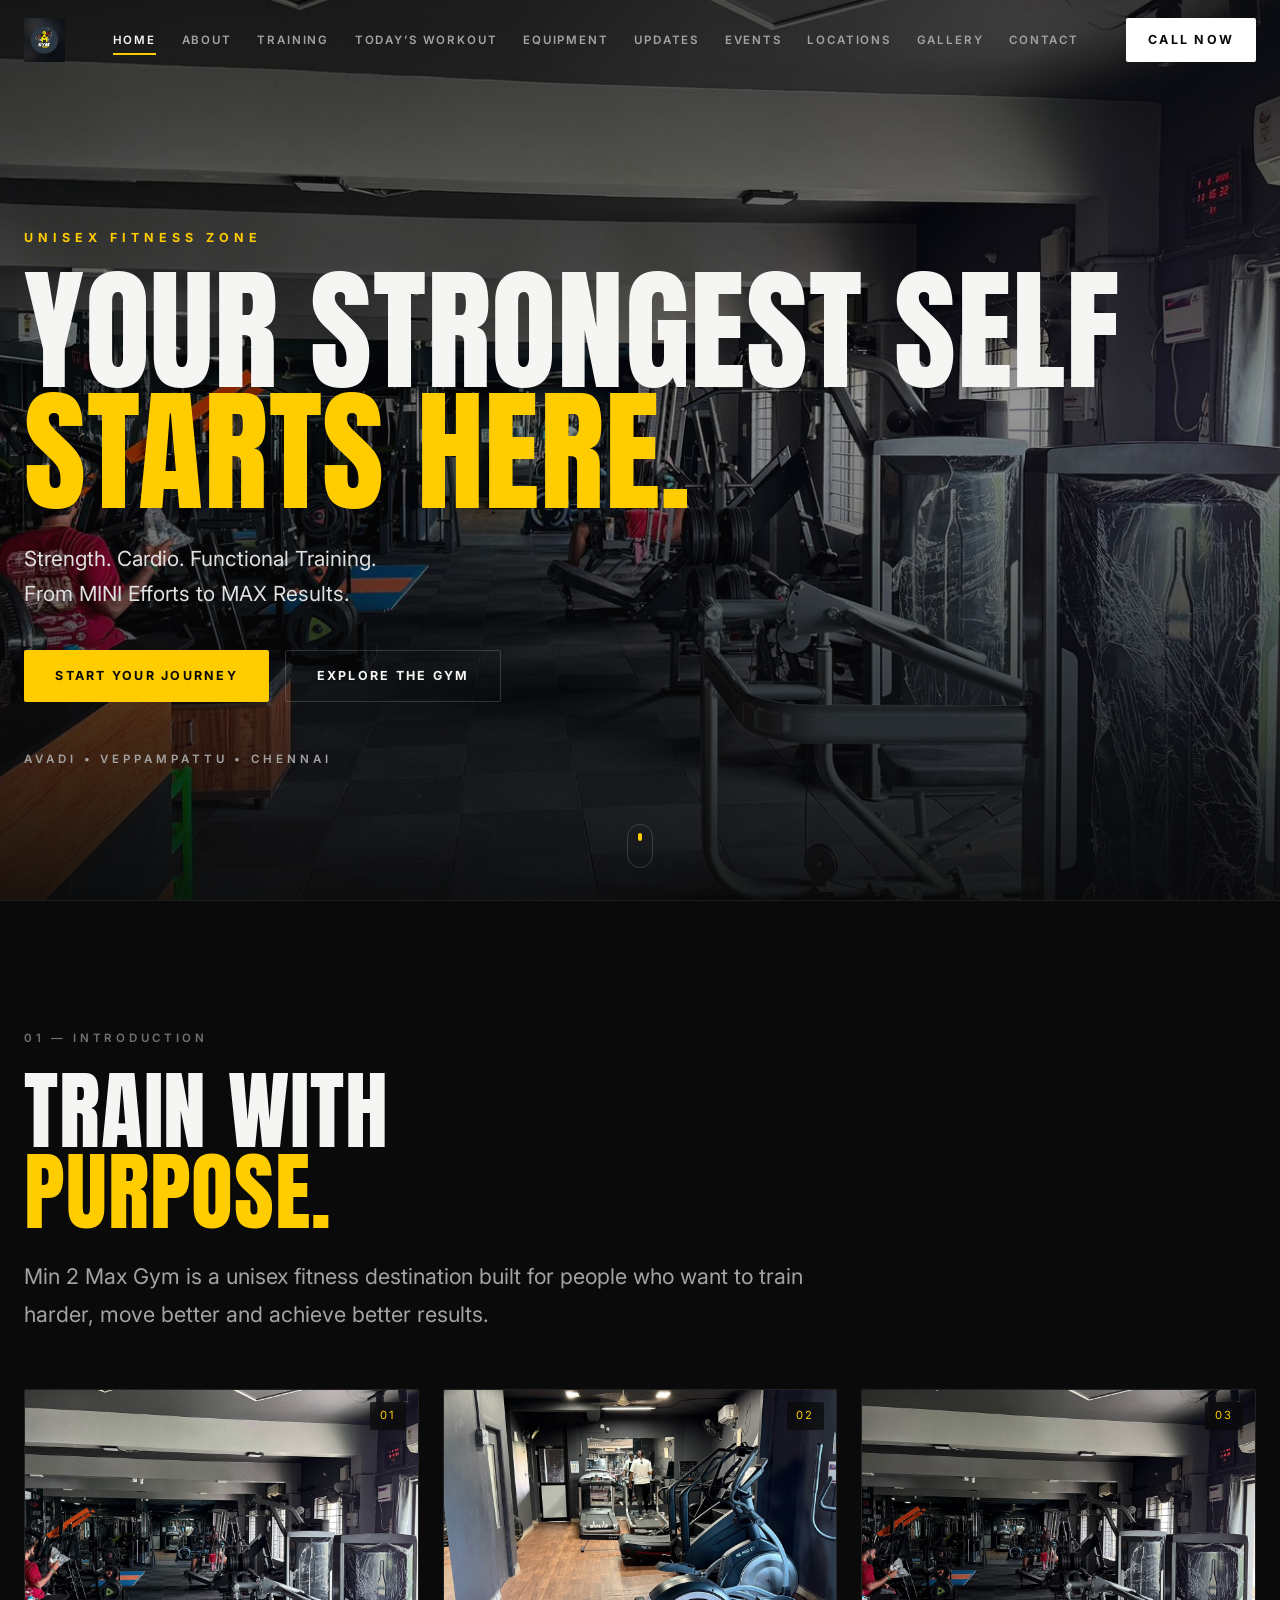
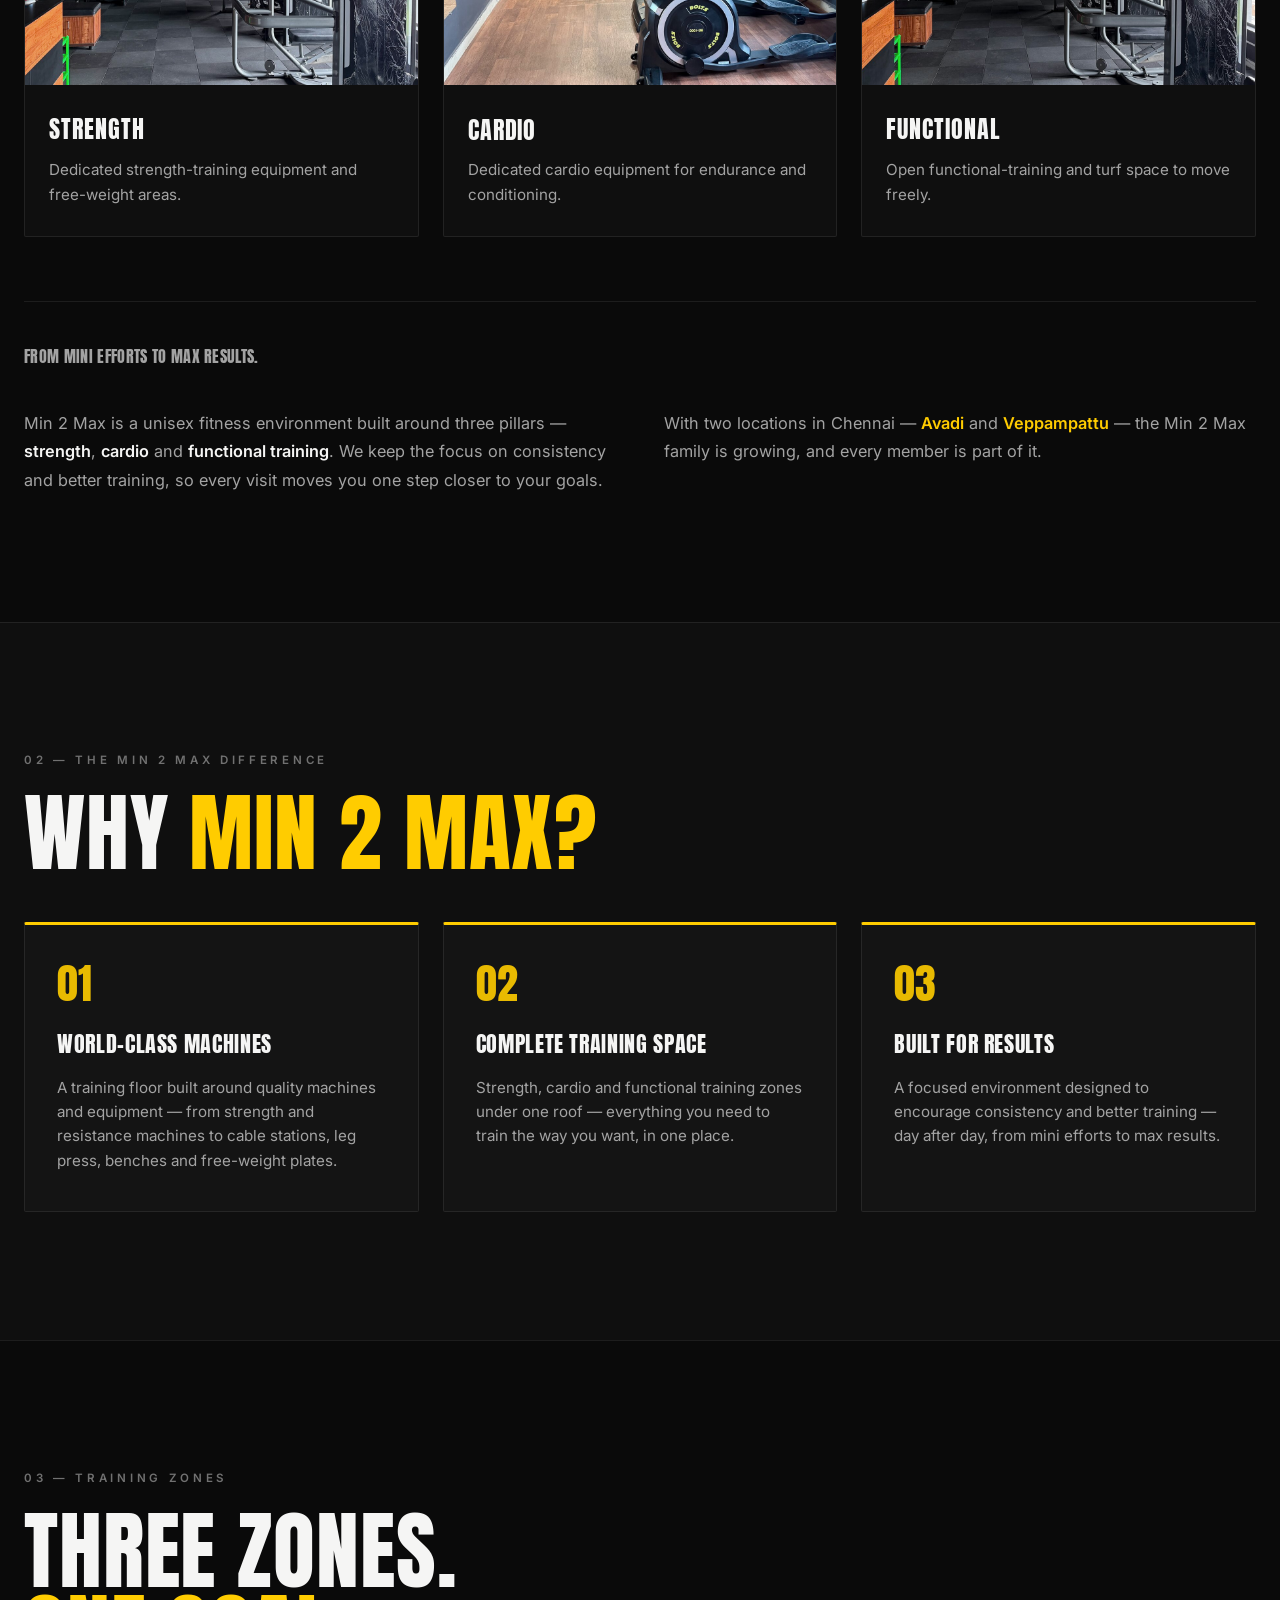
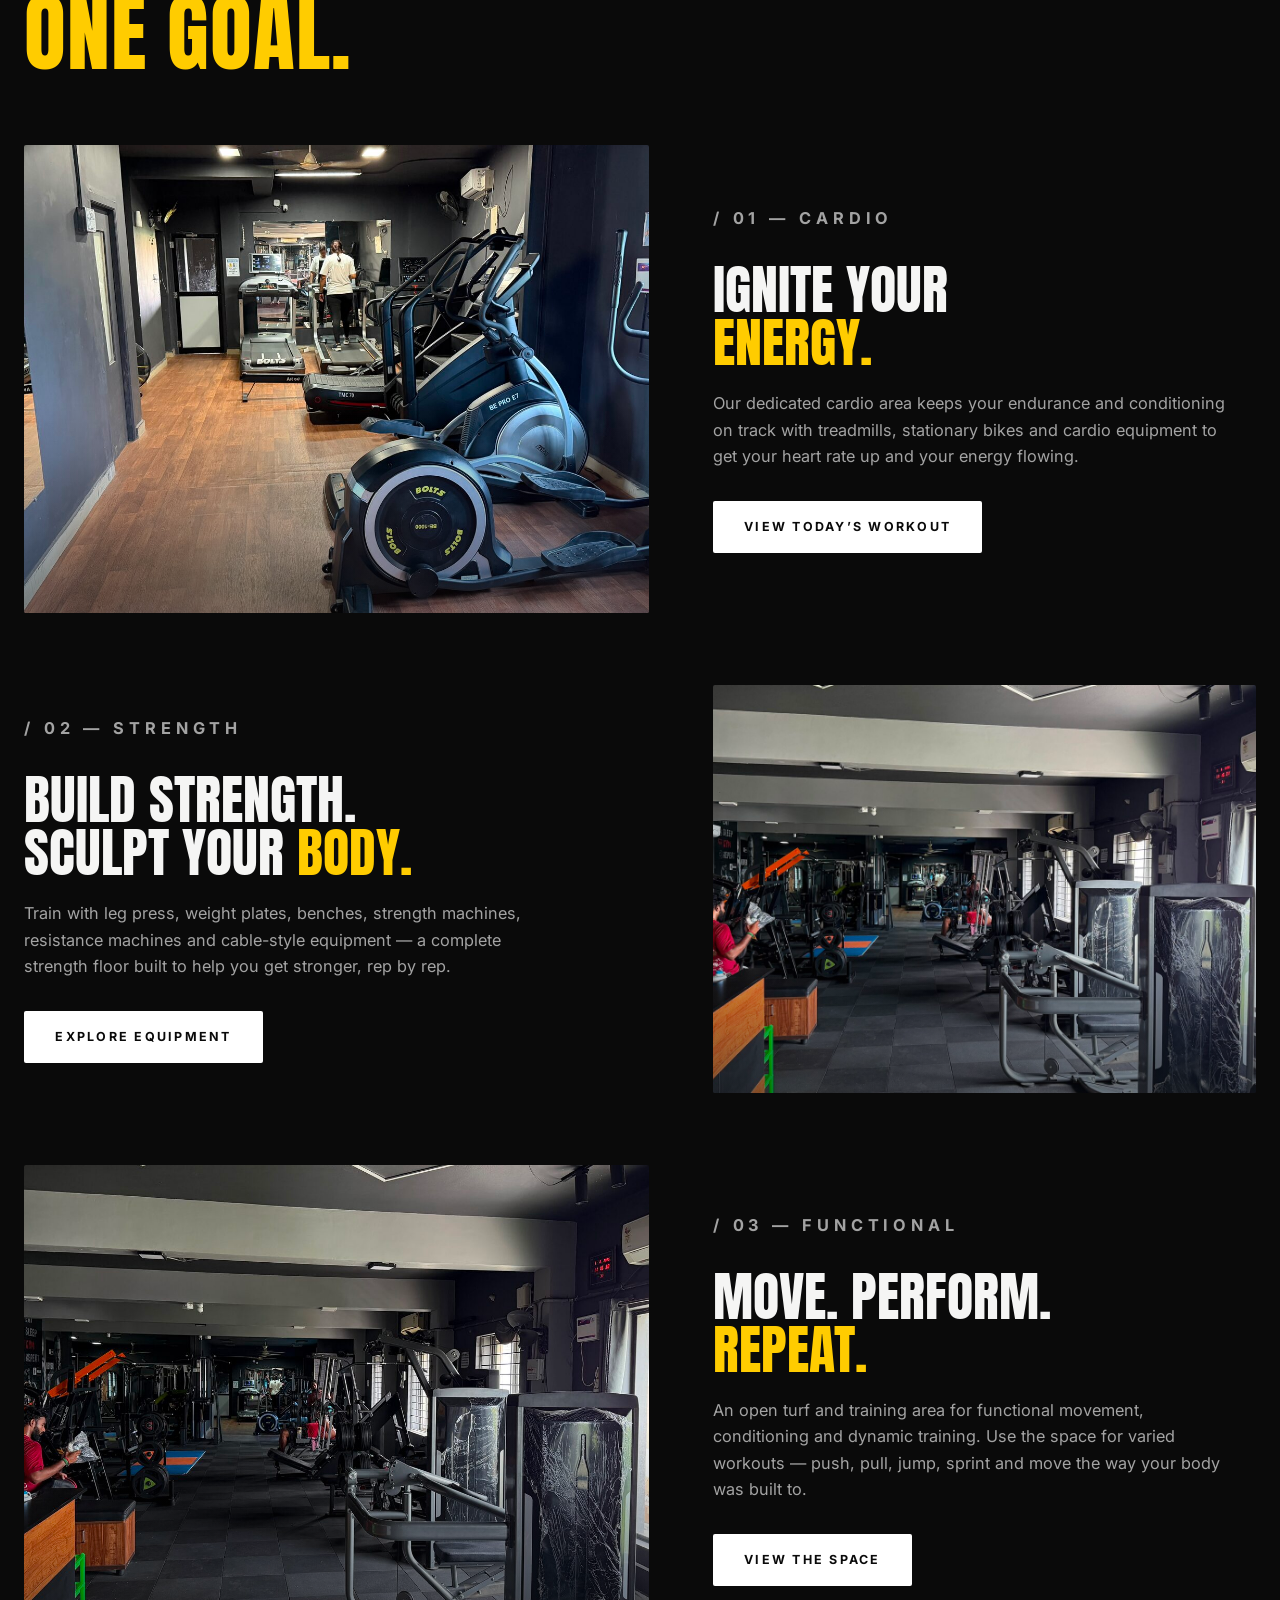
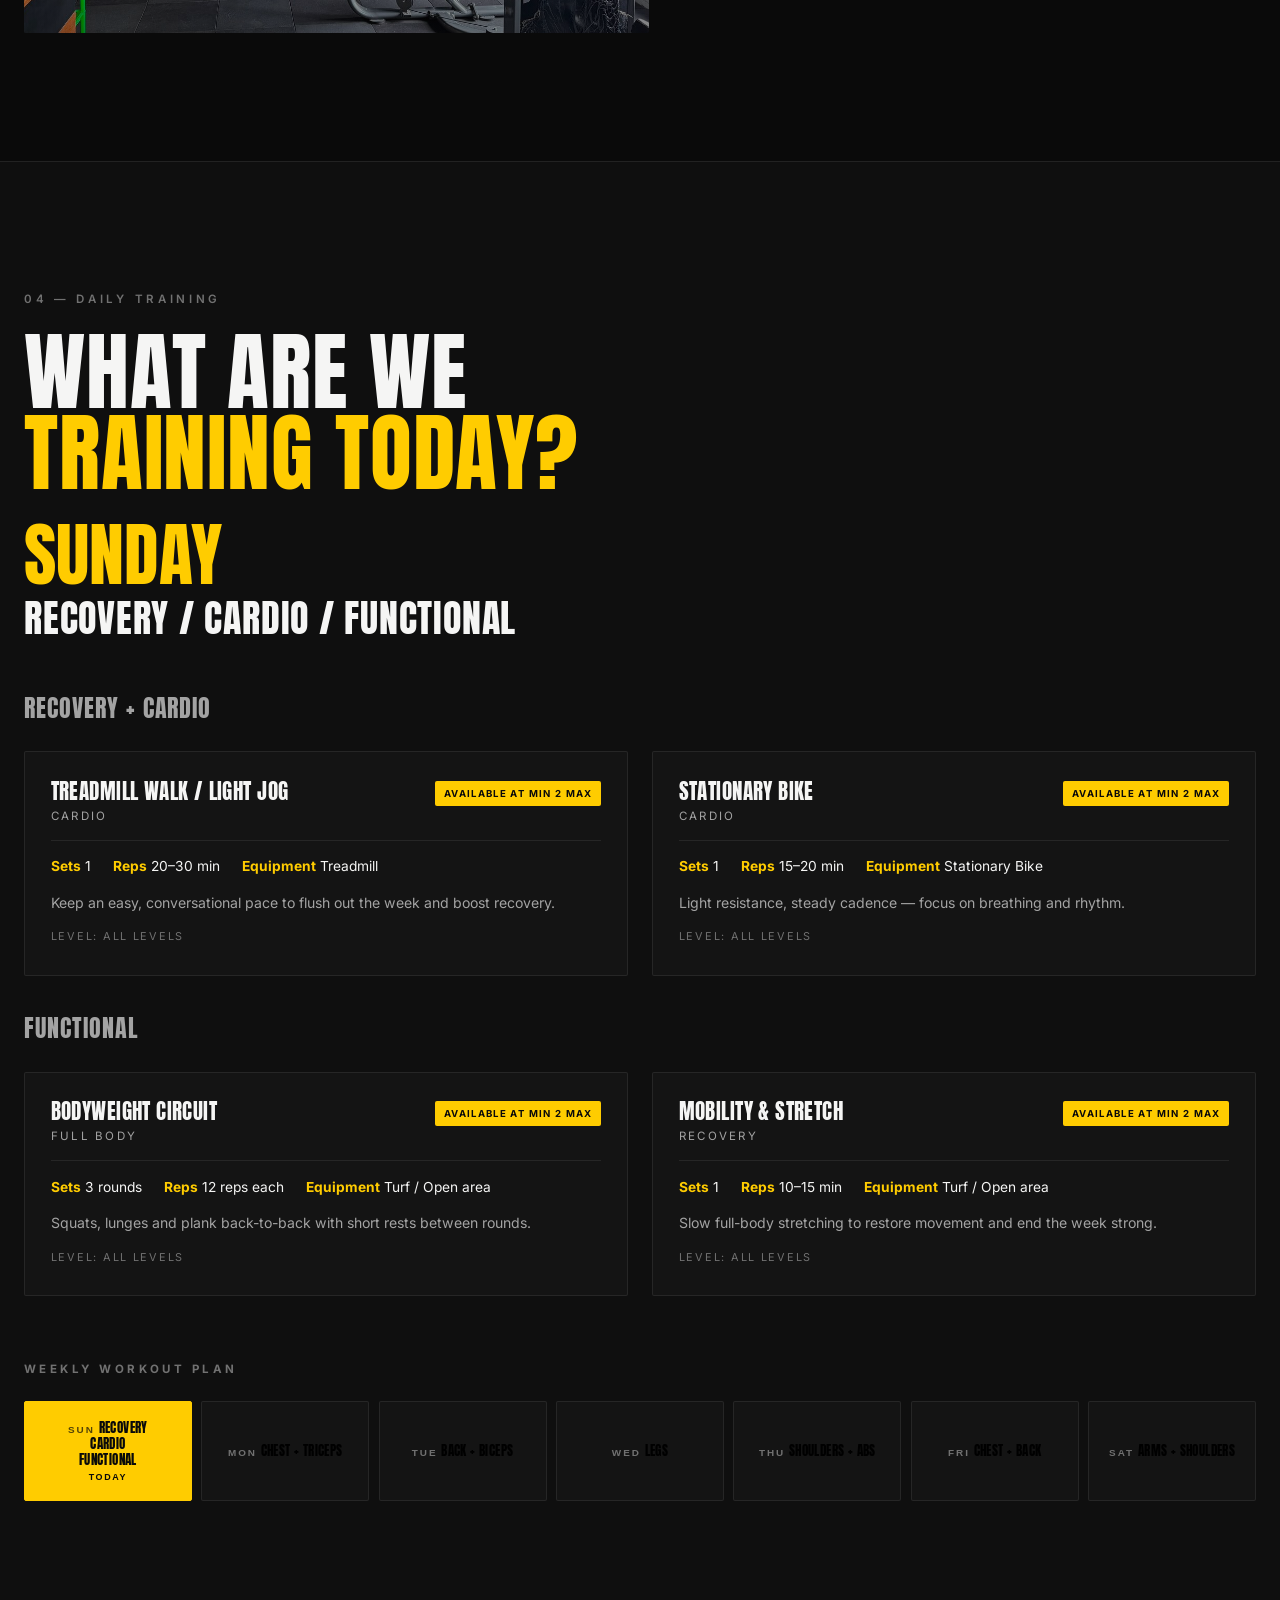
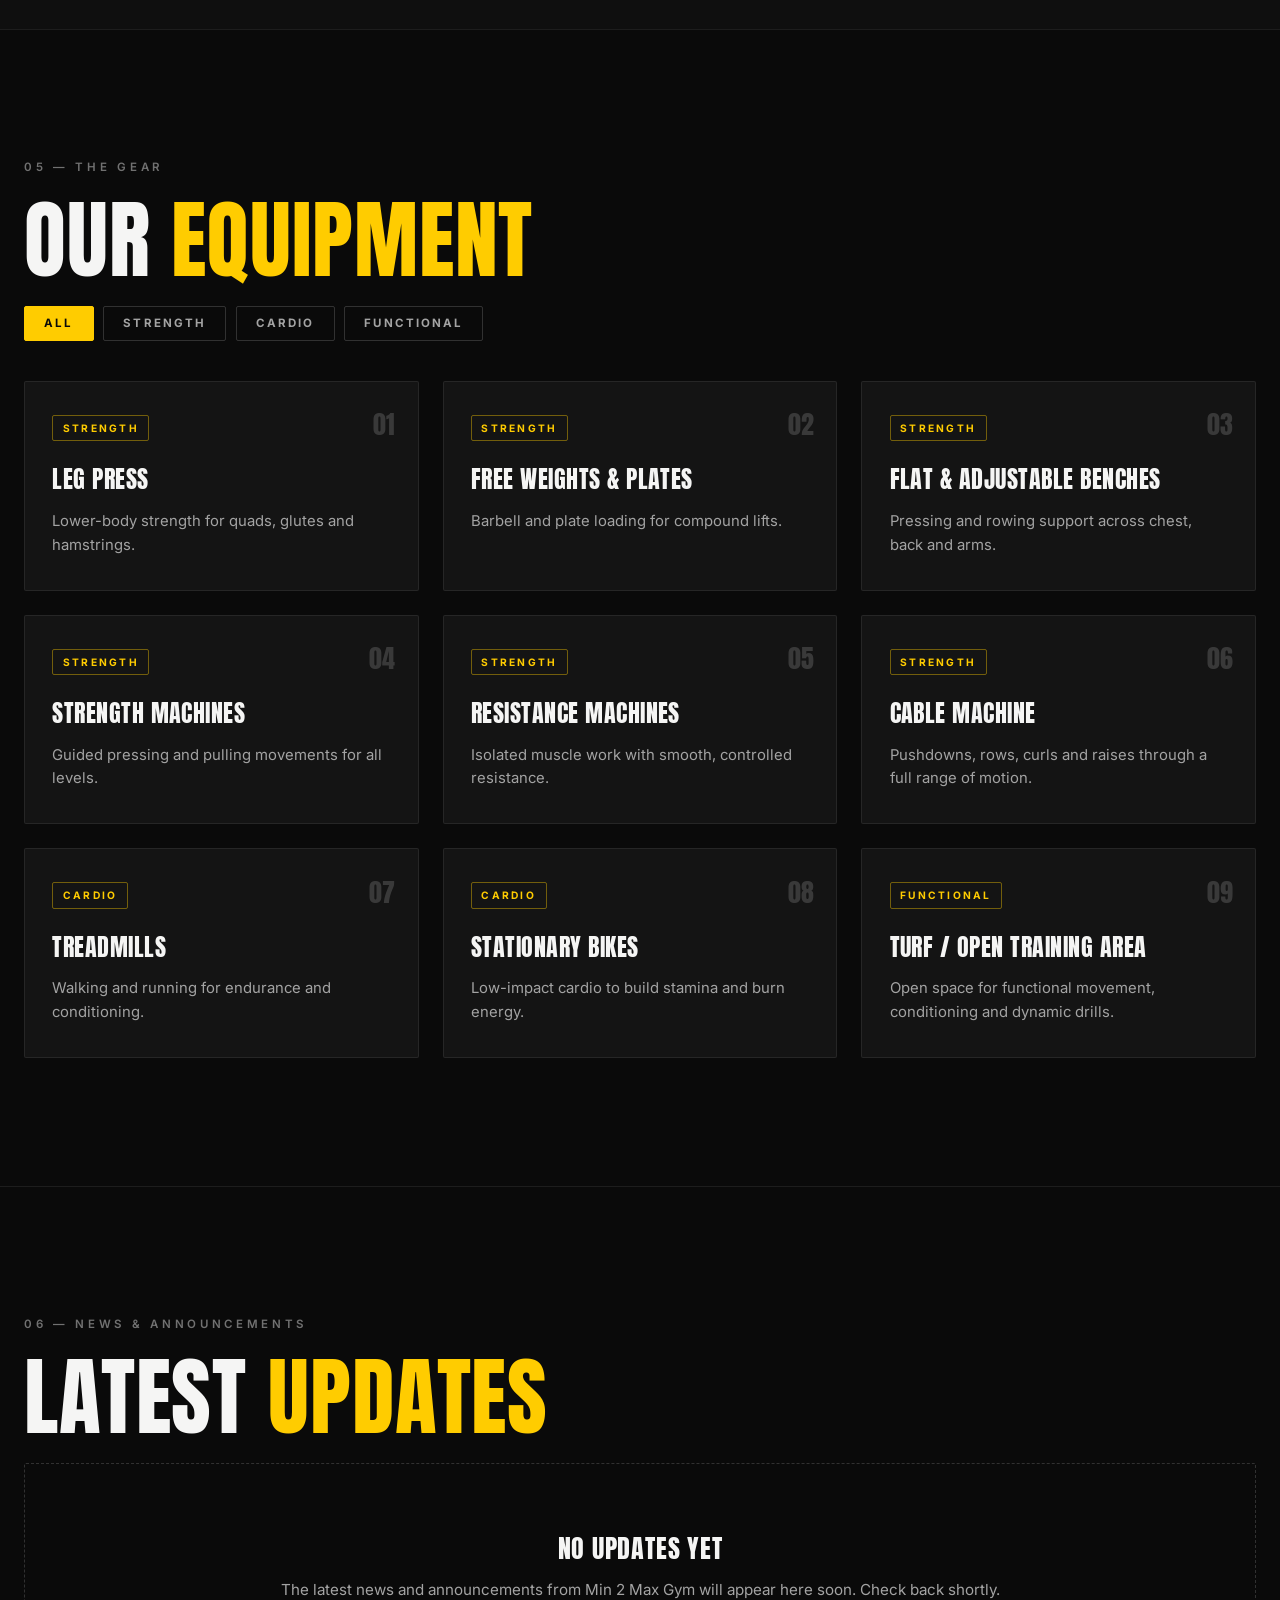
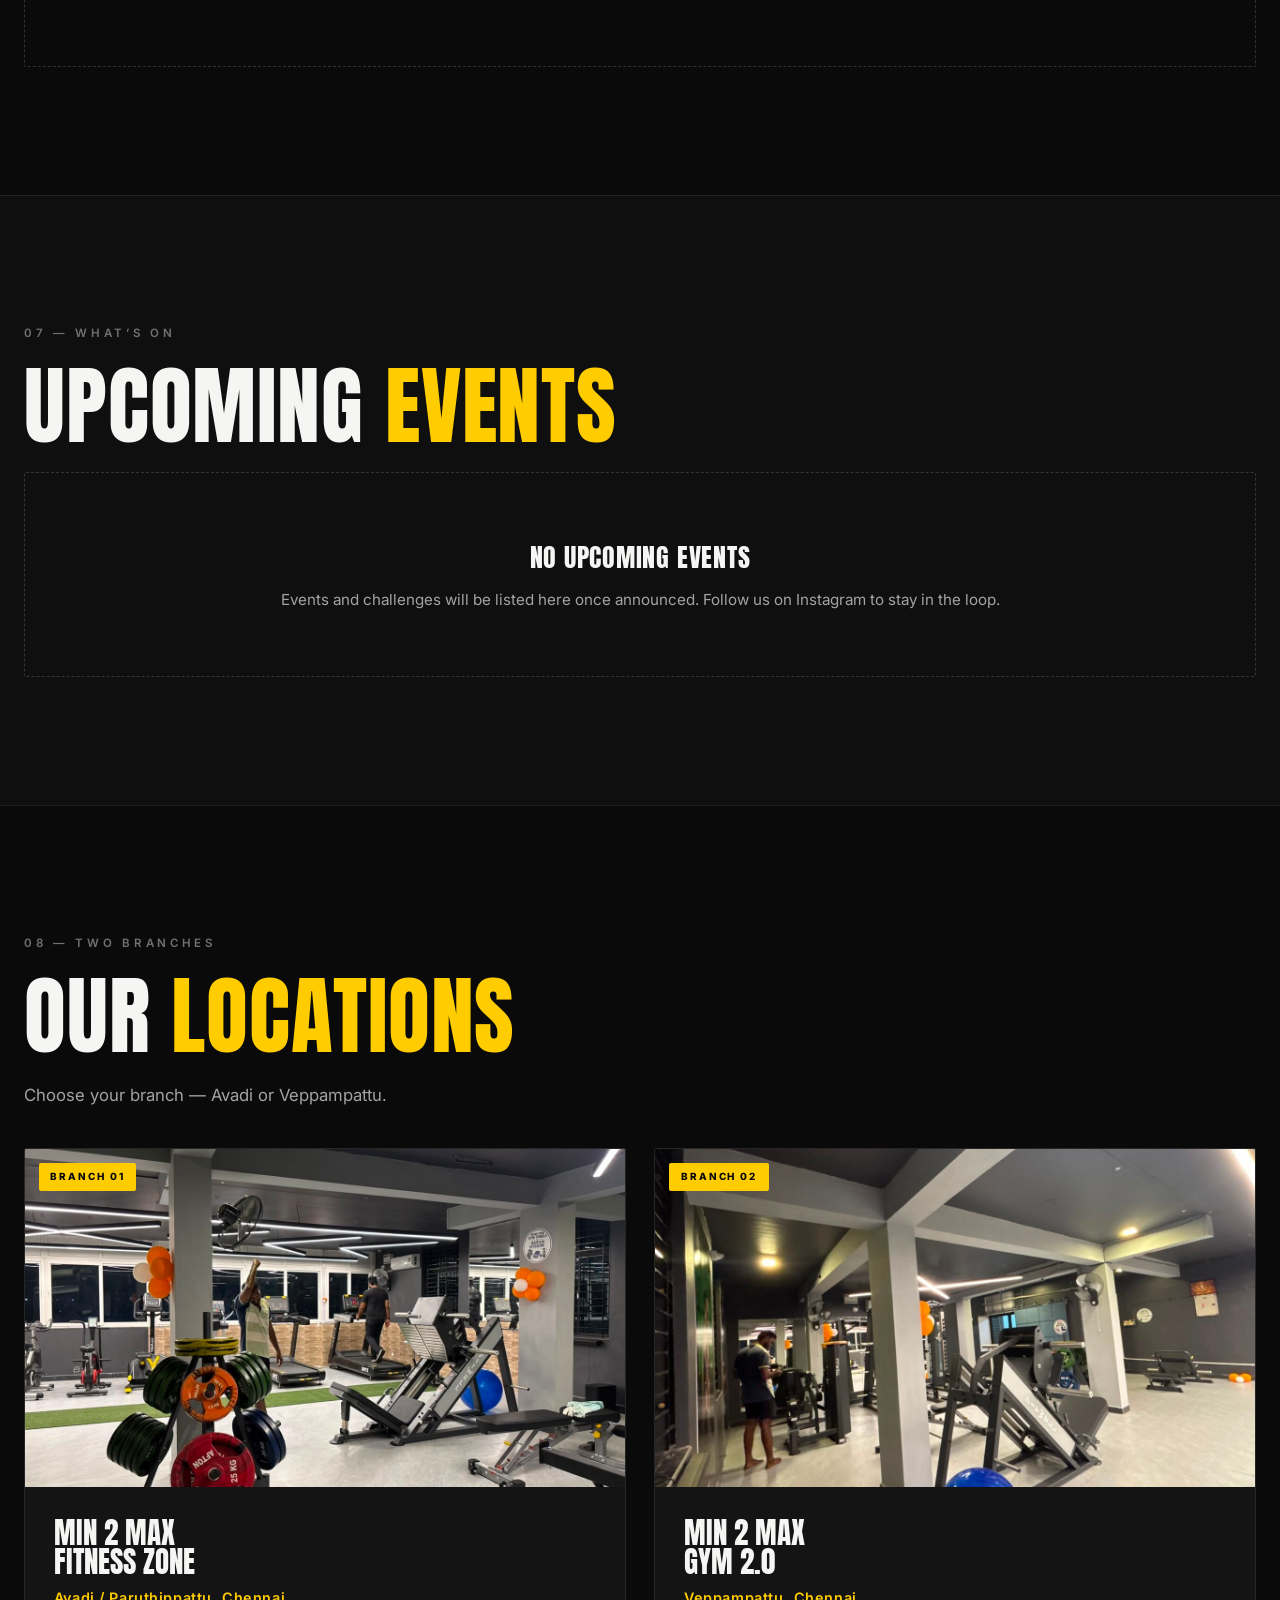
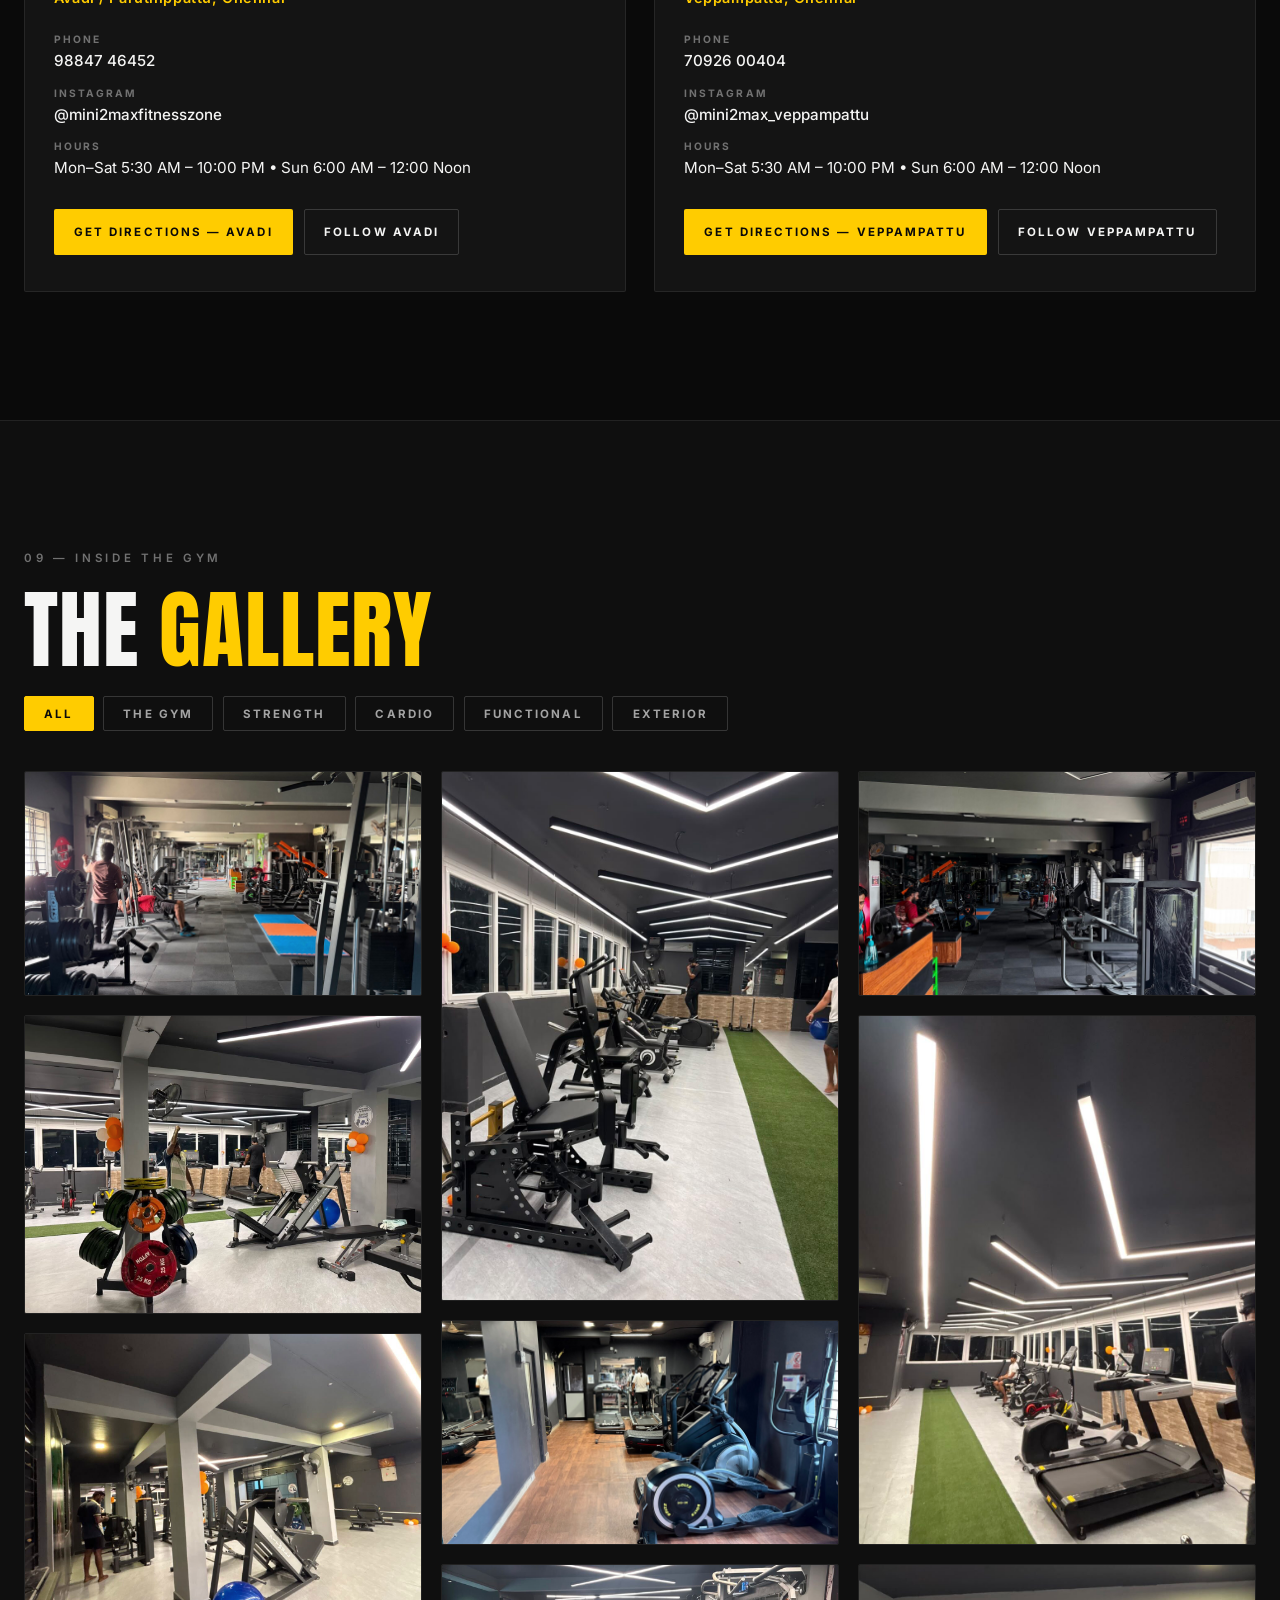
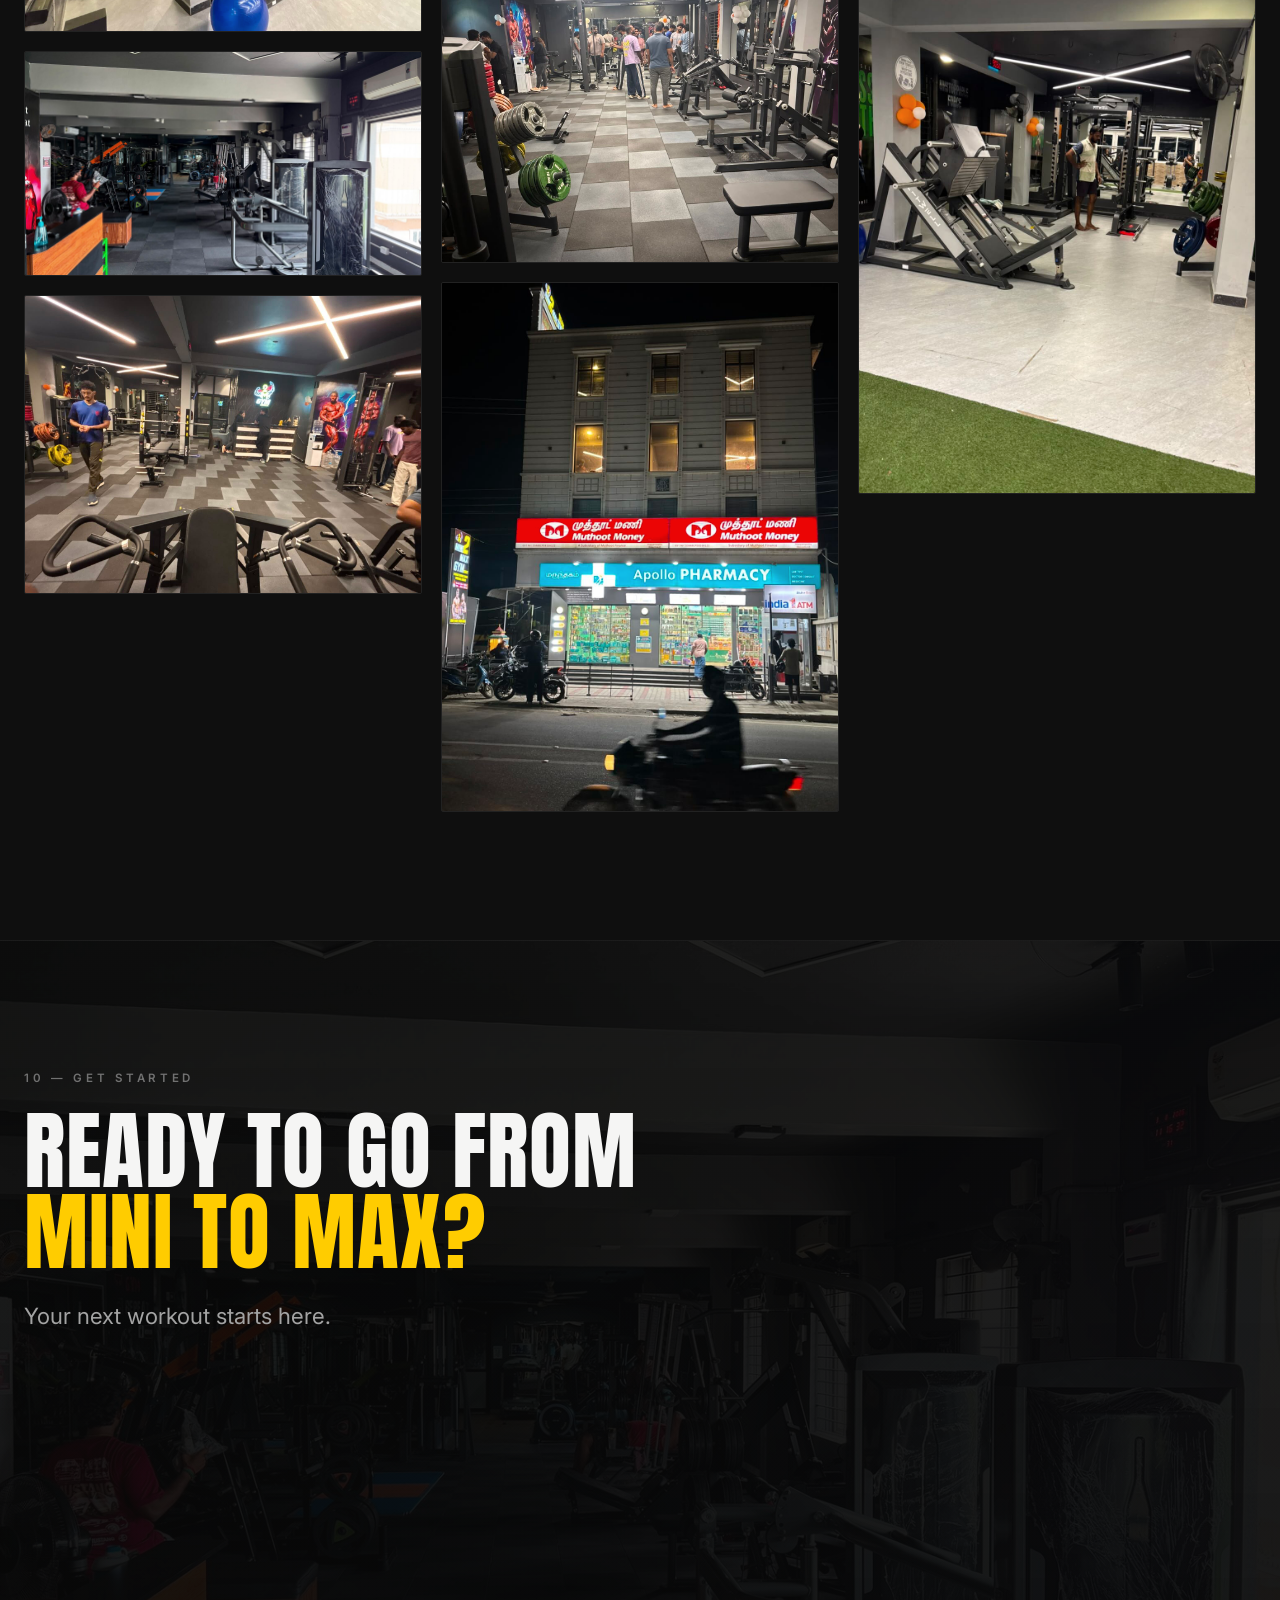
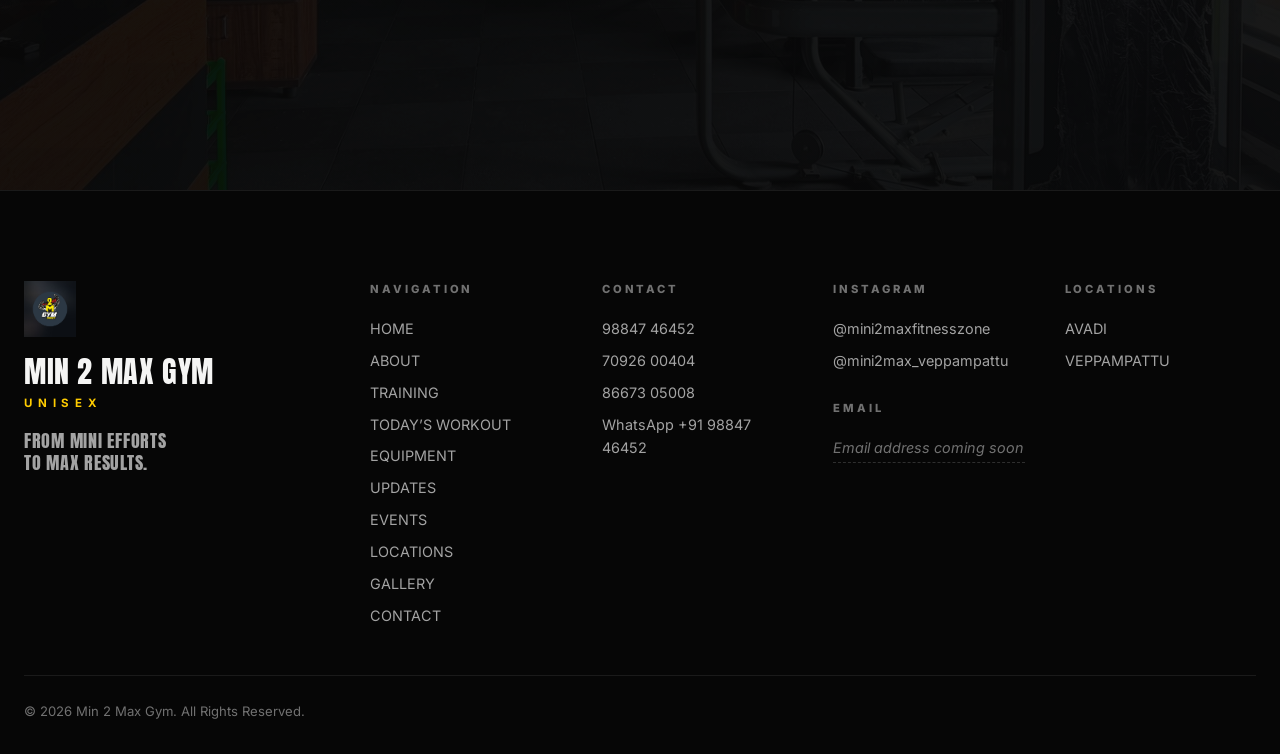
==== commit e3925ea7: "Add third gym contact number Co-authored-by: arena-agent <297053741+arena-agent@users.noreply.github" ====
--- a/index.html
+++ b/index.html
@@ -314,6 +314,7 @@
         <h4>CALL</h4>
         <a href="tel:+919884746452">98847 46452</a>
         <a href="tel:+917092600404">70926 00404</a>
+        <a href="tel:+918667305008">86673 05008</a>
       </div>
       <div class="contact__block reveal" data-delay="1">
         <h4>WHATSAPP</h4>
@@ -372,6 +373,7 @@
         <h4>CONTACT</h4>
         <a href="tel:+919884746452">98847 46452</a>
         <a href="tel:+917092600404">70926 00404</a>
+        <a href="tel:+918667305008">86673 05008</a>
         <a href="https://wa.me/919884746452" target="_blank" rel="noopener">WhatsApp +91 98847 46452</a>
       </div>
 
